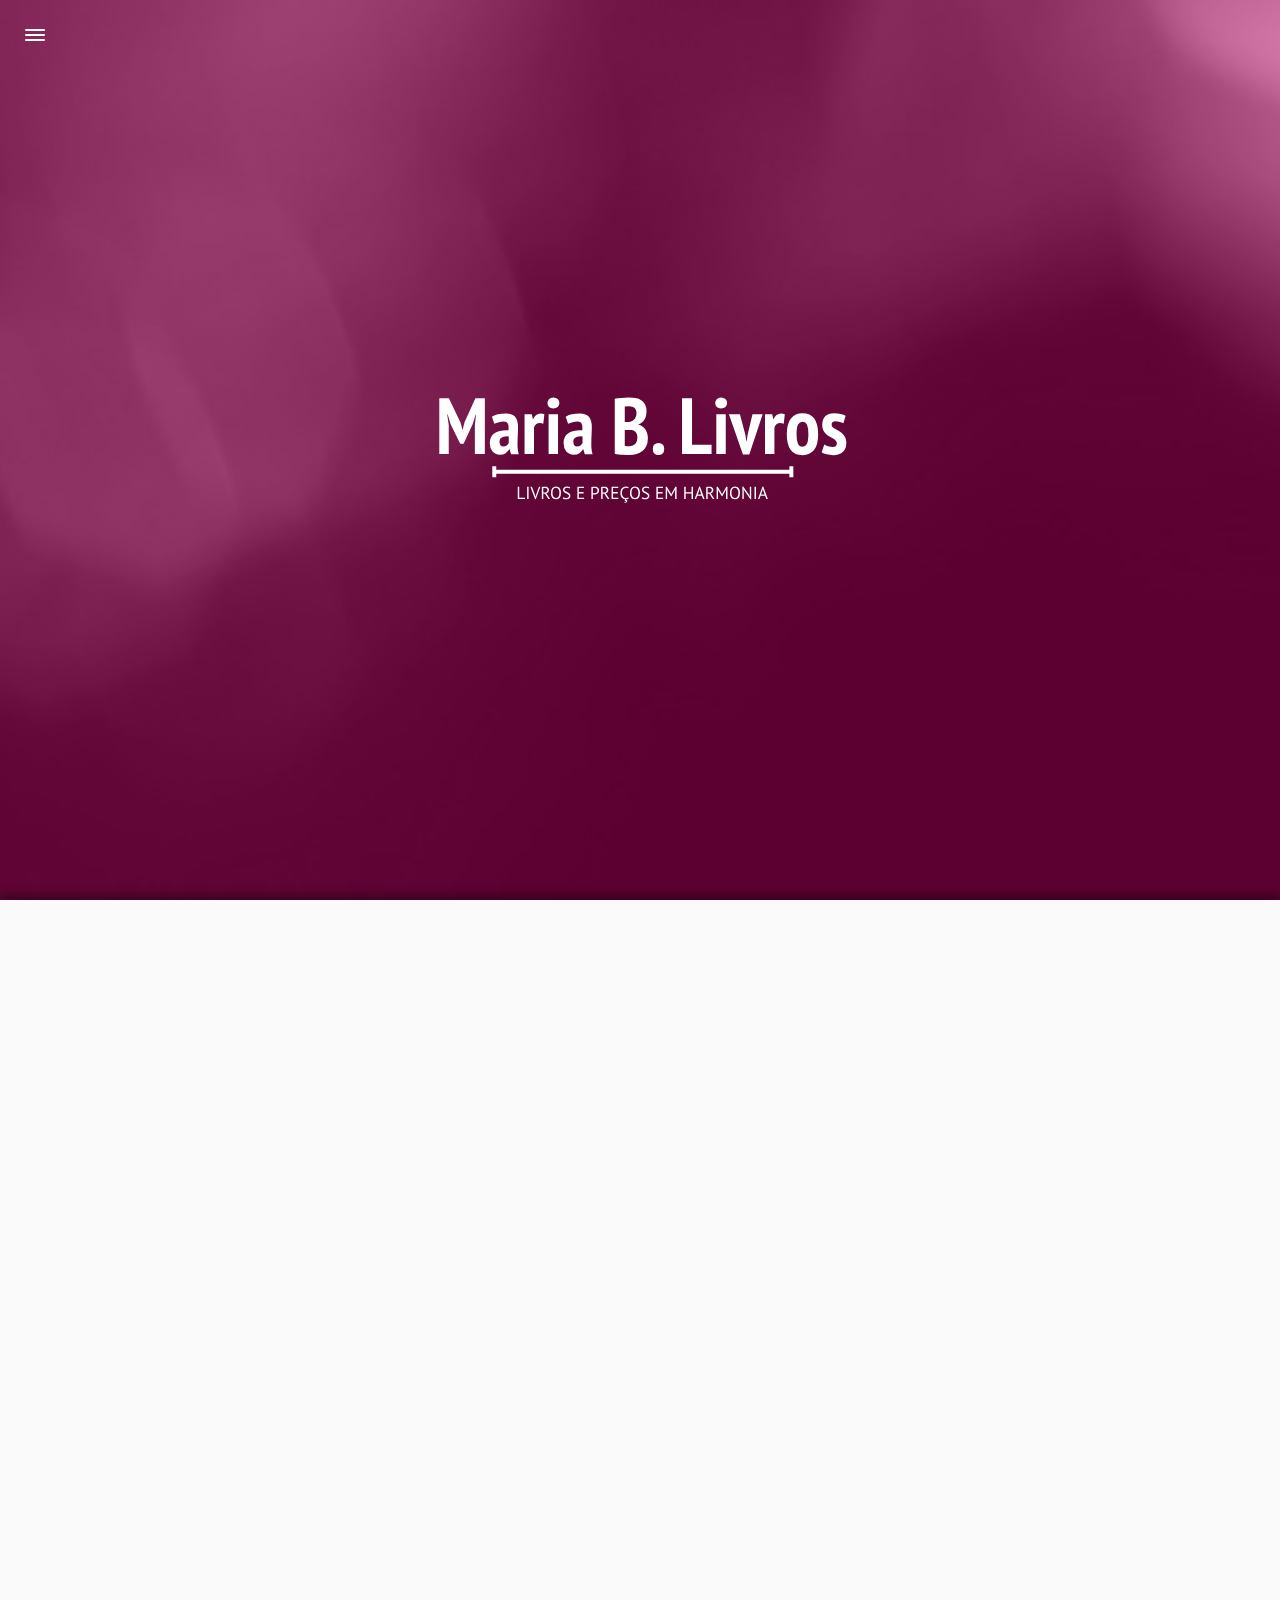
==== index.html @ 429f714e "Icon Search" ====
<!DOCTYPE html>
<html lang="pt-br">
<head>
    <meta charset="UTF-8">
    <title>Maria B. Livros</title>
    <link rel="stylesheet" type="text/css" href="css/estilo.css">
    <link href="https://fonts.googleapis.com/css?family=PT+Sans|PT+Sans+Caption|PT+Sans+Narrow" rel="stylesheet">
    <link rel="stylesheet" href="https://use.fontawesome.com/releases/v5.0.13/css/all.css" integrity="sha384-DNOHZ68U8hZfKXOrtjWvjxusGo9WQnrNx2sqG0tfsghAvtVlRW3tvkXWZh58N9jp" crossorigin="anonymous">

    <script src="js/jquery-3.3.1.min.js"></script>
    <script src="js/jquery.transit.min.js"></script>
    <script src="js/action.js"></script>
</head>
    
<body page="index">

    <header>
        <div class="menuTop">
            <div class="iconMenu"><div class="bar"></div></div>
            <div class="iconSearch"><i class="fas fa-search"></i></div>
        </div>

        <nav class="menuLeft">
            <a href="#"><i class="fas fa-home"></i> Início</a>

            <div class="separador"></div>

            <a href="#"><i class="fas fa-comments"></i> Apresentação</a>
            <a href="#"><i class="fas fa-book-open"></i>Resenhas</a>
            <a href="#"><i class="fas fa-book"></i> Colunas</a>
            <a href="#"><i class="fas fa-list-ol"></i> Listas</a>

            <div class="separador"></div>

            <a href="#"><i class="fas fa-shopping-bag"></i> Loja</a>
            <a href="#"><i class="fas fa-handshake"></i> Parceiros
                <div class="submenu">
                    <a href="#">Anuncie Aqui</a>
                    <a href="#">Colabore Conosco</a>
                    <a href="#">Os Parceiros</a>
                </div>
            </a>
        </nav>


        <figure class="captionHeader">
            <img id="logo" src="imagens/logo-branca.svg">
        </figure>

        <div class="bgVideoFilter"></div>
        <video muted autoplay class="bg-video">
            <source src="videos/Blurred-Lights.webm" type="video/webm">
            <source src="videos/Blurred-Lights.mp4" type="video/mp4">
        </video>

    </header>

    <section class="section-blog">


    </section>
    
</body>
</html>
---- css/estilo.css ----
@charset utf-8;
/*Document css*/


/* font-family: 'PT Sans', sans-serif;
font-family: 'PT Sans Caption', sans-serif;
font-family: 'PT Sans Narrow', sans-serif; */

/* COLOR LIGHT{

    BG = #EEE || #FAFAFA
    BORDER = #CCC
    COLOR BOX = #FFF
    BOX-SHADOW = BLACK COM OPACIDADE ENTRE 0.2 E 0.6
    SUBCOLOR =  #b70061

}

COLOR NIGHT MODE { 

}
    */


*{
    margin: 0;
    padding: 0;
    text-decoration: none;
    box-sizing: border-box;
}

.clear{
    clear: both;
}


header{
    position: relative;
}

header .bg-video{
    width: 100%;
    height: 100%;
    top: 0;
    filter: grayscale(100%);
    object-fit: cover;
    position: fixed;
    z-index: 1;
}

header .bgVideoFilter{
    width: 100%;
    height: 100%;
    position: fixed;
    top: 0;
    background-color: #b70061;
    z-index: 2;
    opacity: 0.5;
}

header .captionHeader{
    width: 100%;
    height: 100%;
    position: fixed;
    display: block;
    top: 0;
    z-index: 3;
}

header .captionHeader img{
    width: 450px;
    height: auto;
    top: 50%;
    left: 50%;
    transform: translate(-50%, -50%);
    position: absolute;
}

header .menuTop{
    width: 100%;
    height: auto;
    z-index: 6;
    padding: 10px;
    top: 0;
    position: fixed;
}


.iconSearch{
    width: 50px;
    height: 50px;
    position: absolute;
    cursor: pointer;
    border-radius: 300px;
    transition: 0.3s;
    padding: 20px;
    top: 10px;
    right: 10px;
    transition: 0.5s;
}

.iconSearch:hover{
    background-color: #fafafa !important;
    box-shadow: 5px 5px 10px rgba(0,0,0,0.3);
}

.iconSearch i{
    top: 50%;
    left: 50%;
    transform: translate(-50%, -50%);
    position: absolute;
    border-radius: 300px;
    transition: 0.5s;
    color: #fff;
    /* background-color: #fff; */
}

.iconSearch:hover i{
    color: #555;
}

.iconMenu{
    width: 50px;
    height: 50px;
    position: relative;
    cursor: pointer;
    border-radius: 300px;
    transition: 0.3s;
}

.iconMenu .bar{
    width: 40%;
    height: 2px;
    background-color: #fff;
    top: 50%;
    left: 50%;
    transform: translate(-50%, -50%);
    position: absolute;
    border-radius: 5px;
    transition: 0.5s;
}

.iconMenu .bar::after{
    content: '';
    width: 100%;
    height: 2px;
    background-color: #fff;
    top: 50%;
    left: 50%;
    transform: translate(-50%, 200%);
    position: absolute;
    border-radius: 5px;
    transition: 0.5s;
}

.iconMenu .bar::before{
    content: '';
    width: 100%;
    height: 2px;
    background-color: #fff;
    top: 50%;
    left: 50%;
    transform: translate(-50%, -300%);
    position: absolute;
    border-radius: 5px;
    transition: 0.5s;
}

.iconMenu:hover{
    background-color: #fafafa !important;
    box-shadow: 5px 5px 10px rgba(0,0,0,0.3);
}

.iconMenu:hover .bar::after, .iconMenu:hover .bar, .iconMenu:hover .bar::before{
    background-color: #555;
}

.iconMenu:hover .toggleBar::after, .iconMenu:hover .toggleBar::before{
    background-color: #555;
}

.iconMenu .toggleBar{
    width: 40%;
    height: 2px;
    background-color: rgba(255, 255, 255, 0);
    top: 50%;
    left: 50%;
    transform: translate(-50%, -50%);
    position: absolute;
    border-radius: 5px;
    transition: 0.5s;
}

.iconMenu .toggleBar::after{
    content: '';
    width: 100%;
    height: 2px;
    background-color: #fff;
    top: 50%;
    left: 50%;
    transform: translate(-50%, -50%) rotate(45deg);
    position: absolute;
    border-radius: 5px;
    transition: 0.5s;
}

.iconMenu .toggleBar::before{
    content: '';
    width: 100%;
    height: 2px;
    background-color: #fff;
    top: 50%;
    left: 50%;
    transform: translate(-50%, -50%) rotate(-45deg);
    position: absolute;
    border-radius: 5px;
    transition: 0.5s;
}

header .menuLeft{
    width: 250px;
    height: 100%;
    position: fixed;
    left: -100%;
    top: 0;
    background-color: #fff;
    z-index: 5;
    transition: 0.5s;
    padding-top: 60px;
    overflow: hidden;
    box-shadow: 2px 0px 5px rgba(0,0,0,0.2)
}

header .menuLeft a{
    width: 100%;
    height: auto;
    padding: 10px 15px 10px 25px;
    margin: 10px 0;
    display: block;
    text-align: left;
    color: #555;
    font-family: 'PT Sans', sans-serif;
    font-size: 15px;
    font-weight: bold;
    position: relative;
    z-index: 1;
    transition: 0.5s;
}

header .menuLeft i{
    font-size: 20px;
    margin-right: 25px;
    position: relative;
    top: 1px;
    color: #b70061;
    transition: 0.5s;
}

header .menuLeft a::after{
    content: '';
    width: 0%;
    height: 90%;
    display: block;
    /* border-bottom: 1px solid #fff; */
    transition: 0.5s;
    background-color: #b70061;
    /* box-shadow: 3px 3px 5px rgba(0,0,0,0.2); */
    position: absolute;
    padding: 5px 15px;
    left: -30px;
    top: -2px;
    z-index: -1;
    border-radius: 30px;
}

header .menuLeft a:hover::after{
   width: 80%;
}

header .menuLeft a:hover, header .menuLeft a:hover i{
    color: #fff !important;
}

header .menuLeft .submenu{
    display: none;
}

.separador{
    width: 100%;
    height: 1px;
    background-color: #ccc;
    position: relative;
    margin: 5px 0;
}


/* section */

.section-blog{
    width: 100%;
    height: 900px;
    background-color: #fafafa;
    position: relative;
    display: block;
    z-index: 4;
    margin-top: 100%;
    box-shadow: 0 -7px 8px rgba(0,0,0,0.3)
}
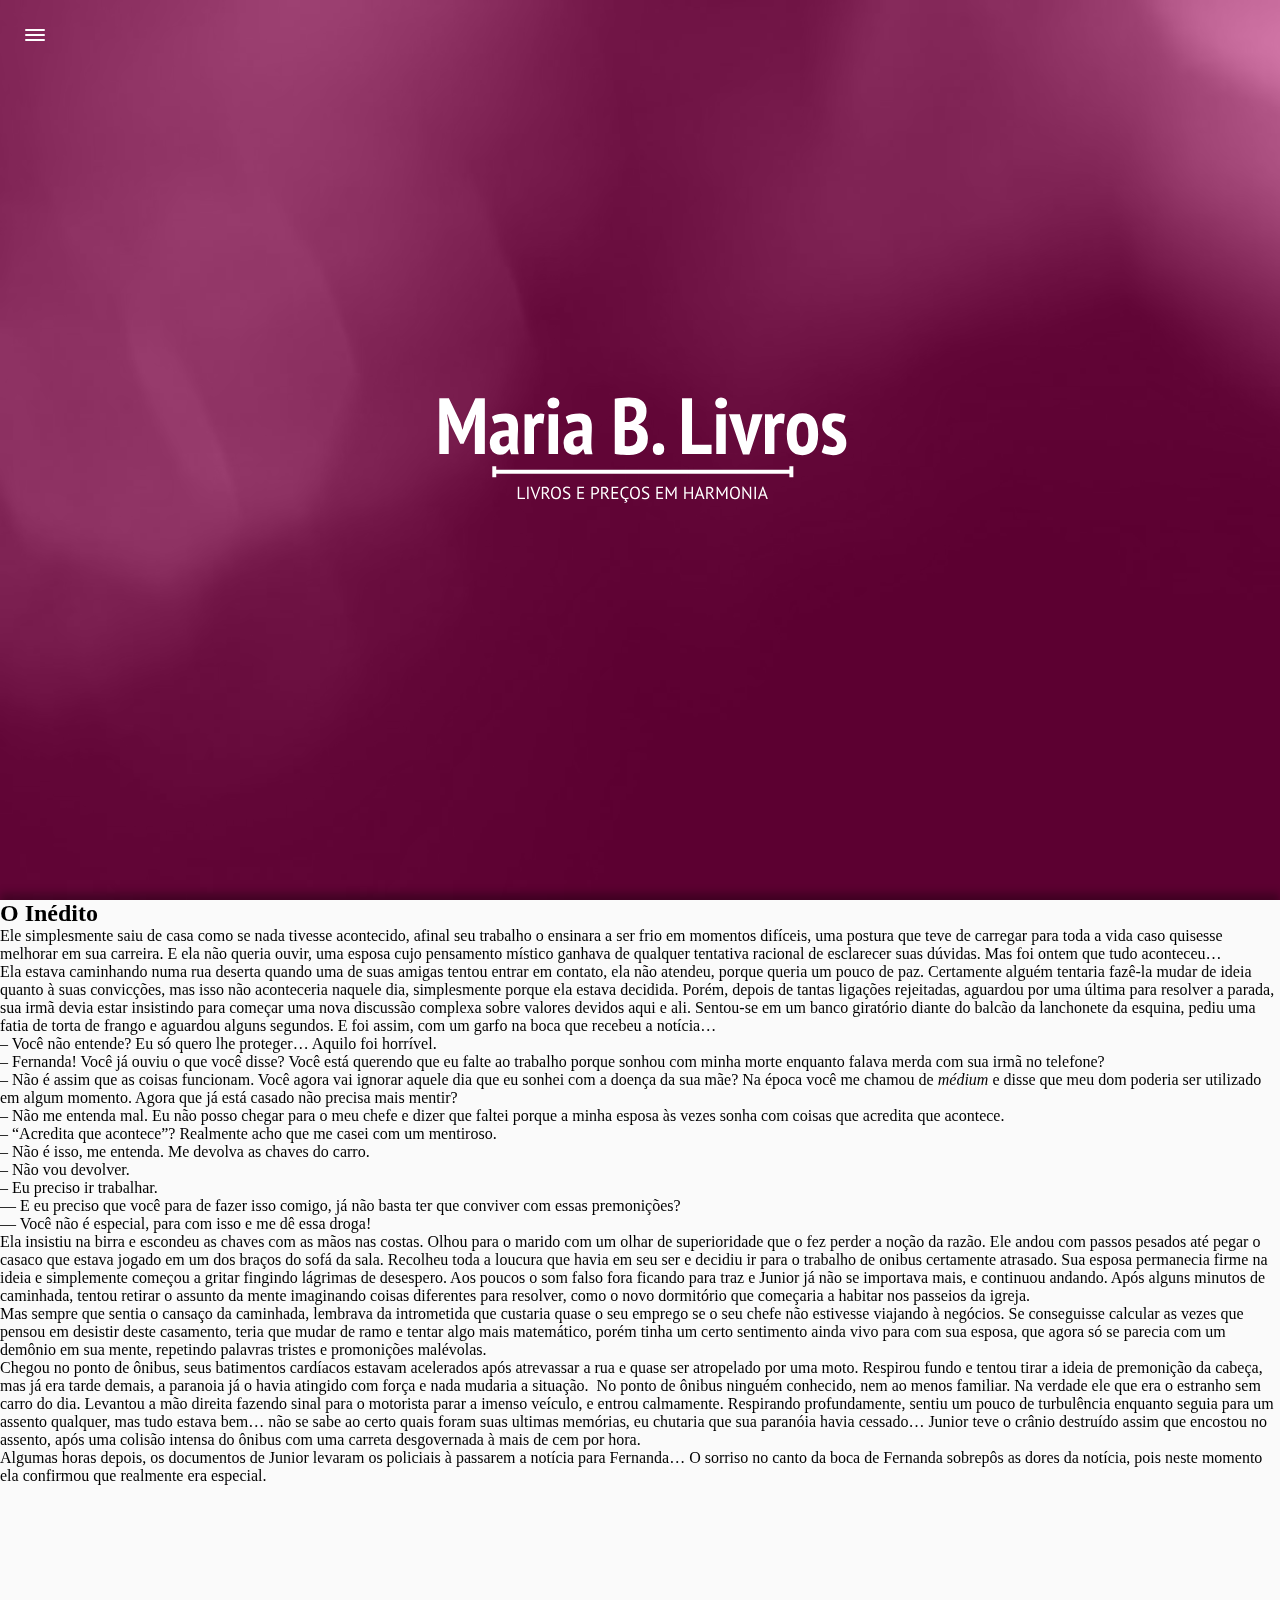
==== commit b425a84a: "Include javascript" ====
--- a/index.html
+++ b/index.html
@@ -1,47 +1,19 @@
 <!DOCTYPE html>
 <html lang="pt-br">
+
 <head>
     <meta charset="UTF-8">
     <title>Maria B. Livros</title>
     <link rel="stylesheet" type="text/css" href="css/estilo.css">
     <link href="https://fonts.googleapis.com/css?family=PT+Sans|PT+Sans+Caption|PT+Sans+Narrow" rel="stylesheet">
-    <link rel="stylesheet" href="https://use.fontawesome.com/releases/v5.0.13/css/all.css" integrity="sha384-DNOHZ68U8hZfKXOrtjWvjxusGo9WQnrNx2sqG0tfsghAvtVlRW3tvkXWZh58N9jp" crossorigin="anonymous">
+    <link rel="stylesheet" href="https://use.fontawesome.com/releases/v5.0.13/css/all.css" integrity="sha384-DNOHZ68U8hZfKXOrtjWvjxusGo9WQnrNx2sqG0tfsghAvtVlRW3tvkXWZh58N9jp"
+        crossorigin="anonymous">
+</head>
 
-    <script src="js/jquery-3.3.1.min.js"></script>
-    <script src="js/jquery.transit.min.js"></script>
-    <script src="js/action.js"></script>
-</head>
-    
 <body page="index">
+    <header>
 
-    <header>
-        <div class="menuTop">
-            <div class="iconMenu"><div class="bar"></div></div>
-            <div class="iconSearch"><i class="fas fa-search"></i></div>
-        </div>
-
-        <nav class="menuLeft">
-            <a href="#"><i class="fas fa-home"></i> Início</a>
-
-            <div class="separador"></div>
-
-            <a href="#"><i class="fas fa-comments"></i> Apresentação</a>
-            <a href="#"><i class="fas fa-book-open"></i>Resenhas</a>
-            <a href="#"><i class="fas fa-book"></i> Colunas</a>
-            <a href="#"><i class="fas fa-list-ol"></i> Listas</a>
-
-            <div class="separador"></div>
-
-            <a href="#"><i class="fas fa-shopping-bag"></i> Loja</a>
-            <a href="#"><i class="fas fa-handshake"></i> Parceiros
-                <div class="submenu">
-                    <a href="#">Anuncie Aqui</a>
-                    <a href="#">Colabore Conosco</a>
-                    <a href="#">Os Parceiros</a>
-                </div>
-            </a>
-        </nav>
-
+        <div include="./include/menu.html"></div>
 
         <figure class="captionHeader">
             <img id="logo" src="imagens/logo-branca.svg">
@@ -56,9 +28,66 @@
     </header>
 
     <section class="section-blog">
-
+        <article>
+            <h2>O Inédito</h2>
+            <p>Ele simplesmente saiu de casa como se nada tivesse acontecido, afinal seu trabalho o ensinara a ser frio em momentos
+                difíceis, uma postura que teve de carregar para toda a vida caso quisesse melhorar em sua carreira. E ela
+                não queria ouvir, uma esposa cujo pensamento místico ganhava de qualquer tentativa racional de esclarecer
+                suas dúvidas. Mas foi ontem que tudo aconteceu…</p>
+            <p>Ela estava caminhando numa rua deserta quando uma de suas amigas tentou entrar em contato, ela não atendeu, porque
+                queria um pouco de paz. Certamente alguém tentaria fazê-la mudar de ideia quanto à suas convicções, mas isso
+                não aconteceria naquele dia, simplesmente porque ela estava decidida. Porém, depois de tantas ligações rejeitadas,
+                aguardou por uma última para resolver a parada, sua irmã devia estar insistindo para começar uma nova discussão
+                complexa sobre valores devidos aqui e ali. Sentou-se em um banco giratório diante do balcão da lanchonete
+                da esquina, pediu uma fatia de torta de frango e aguardou alguns segundos. E foi assim, com um garfo na boca
+                que recebeu a notícia…</p>
+            <p>– Você não entende? Eu só quero lhe proteger… Aquilo foi horrível.</p>
+            <p>– Fernanda! Você já ouviu o que você disse? Você está querendo que eu falte ao trabalho porque sonhou com minha
+                morte enquanto falava merda com sua irmã no telefone?</p>
+            <p>– Não é assim que as coisas funcionam. Você agora vai ignorar aquele dia que eu sonhei com a doença da sua mãe?
+                Na época você me chamou de
+                <em>médium</em> e disse que meu dom poderia ser utilizado em algum momento. Agora que já está casado não precisa
+                mais mentir?</p>
+            <p>– Não me entenda mal. Eu não posso chegar para o meu chefe e dizer que faltei porque a minha esposa às vezes
+                sonha com coisas que acredita que acontece.</p>
+            <p>– “Acredita que acontece”? Realmente acho que me casei com um mentiroso.</p>
+            <p>– Não é isso, me entenda. Me devolva as chaves do carro.</p>
+            <p>– Não vou devolver.</p>
+            <p>– Eu preciso ir trabalhar.</p>
+            <p>— E eu preciso que você para de fazer isso comigo, já não basta ter que conviver com essas premonições?</p>
+            <p>— Você não é especial, para com isso e me dê essa droga!</p>
+            <p>Ela insistiu na birra e escondeu as chaves com as mãos nas costas. Olhou para o marido com um olhar de superioridade
+                que o fez perder a noção da razão. Ele andou com passos pesados até pegar o casaco que estava jogado em um
+                dos braços do sofá da sala. Recolheu toda a loucura que havia em seu ser e decidiu ir para o trabalho de
+                onibus certamente atrasado. Sua esposa permanecia firme na ideia e simplemente começou a gritar fingindo
+                lágrimas de desespero. Aos poucos o som falso fora ficando para traz e Junior já não se importava mais, e
+                continuou andando. Após alguns minutos de caminhada, tentou retirar o assunto da mente imaginando coisas
+                diferentes para resolver, como o novo dormitório que começaria a habitar nos passeios da igreja.</p>
+            <p>Mas sempre que sentia o cansaço da caminhada, lembrava da intrometida que custaria quase o seu emprego se o seu
+                chefe não estivesse viajando à negócios. Se conseguisse calcular as vezes que pensou em desistir deste casamento,
+                teria que mudar de ramo e tentar algo mais matemático, porém tinha um certo sentimento ainda vivo para com
+                sua esposa, que agora só se parecia com um demônio em sua mente, repetindo palavras tristes e promonições
+                malévolas.</p>
+            <p>Chegou no ponto de ônibus, seus batimentos cardíacos estavam acelerados após atrevassar a rua e quase ser atropelado
+                por uma moto. Respirou fundo e tentou tirar a ideia de premonição da cabeça, mas já era tarde demais, a paranoia
+                já o havia atingido com força e nada mudaria a situação. &nbsp;No ponto de ônibus ninguém conhecido, nem
+                ao menos familiar. Na verdade ele que era o estranho sem carro do dia. Levantou a mão direita fazendo sinal
+                para o motorista parar a imenso veículo, e entrou calmamente. Respirando profundamente, sentiu um pouco de
+                turbulência enquanto seguia para um assento qualquer, mas tudo estava bem… não se sabe ao certo quais foram
+                suas ultimas memórias, eu chutaria que sua paranóia havia cessado… Junior teve o crânio destruído assim que
+                encostou no assento, após uma colisão intensa do ônibus com uma carreta desgovernada à mais de cem por hora.</p>
+            <p>Algumas horas depois, os documentos de Junior levaram os policiais à passarem a notícia para Fernanda… O sorriso
+                no canto da boca de Fernanda sobrepôs as dores da notícia, pois neste momento ela confirmou que realmente
+                era especial.</p>
+        </article>
 
     </section>
-    
+
+    <!-- <div include="./include/footer.html"></div> -->
+
+    <script src="js/jquery-3.3.1.min.js"></script>
+    <script src="js/include.js"></script>
+    <script src="js/action.js"></script>
 </body>
+
 </html>--- a/css/estilo.css
+++ b/css/estilo.css
@@ -117,6 +117,32 @@
 
 .iconSearch:hover i{
     color: #555;
+}
+
+.search{
+    right: 70px;
+    top: 15px;
+    position: absolute;
+}
+
+.search input{
+    border-radius: 30px;
+    border: none;
+    height: 40px;
+    width: 0;
+    padding: 0px 0px;
+    box-shadow: 5px 5px 10px rgba(0,0,0,0.3);
+    outline: none;
+    transition: 0.5s;
+}
+
+.search input:focus{
+    transform: scale(1.1);
+}
+
+.searchShow{
+    width: 300px !important;
+    padding: 10px 15px !important;
 }
 
 .iconMenu{
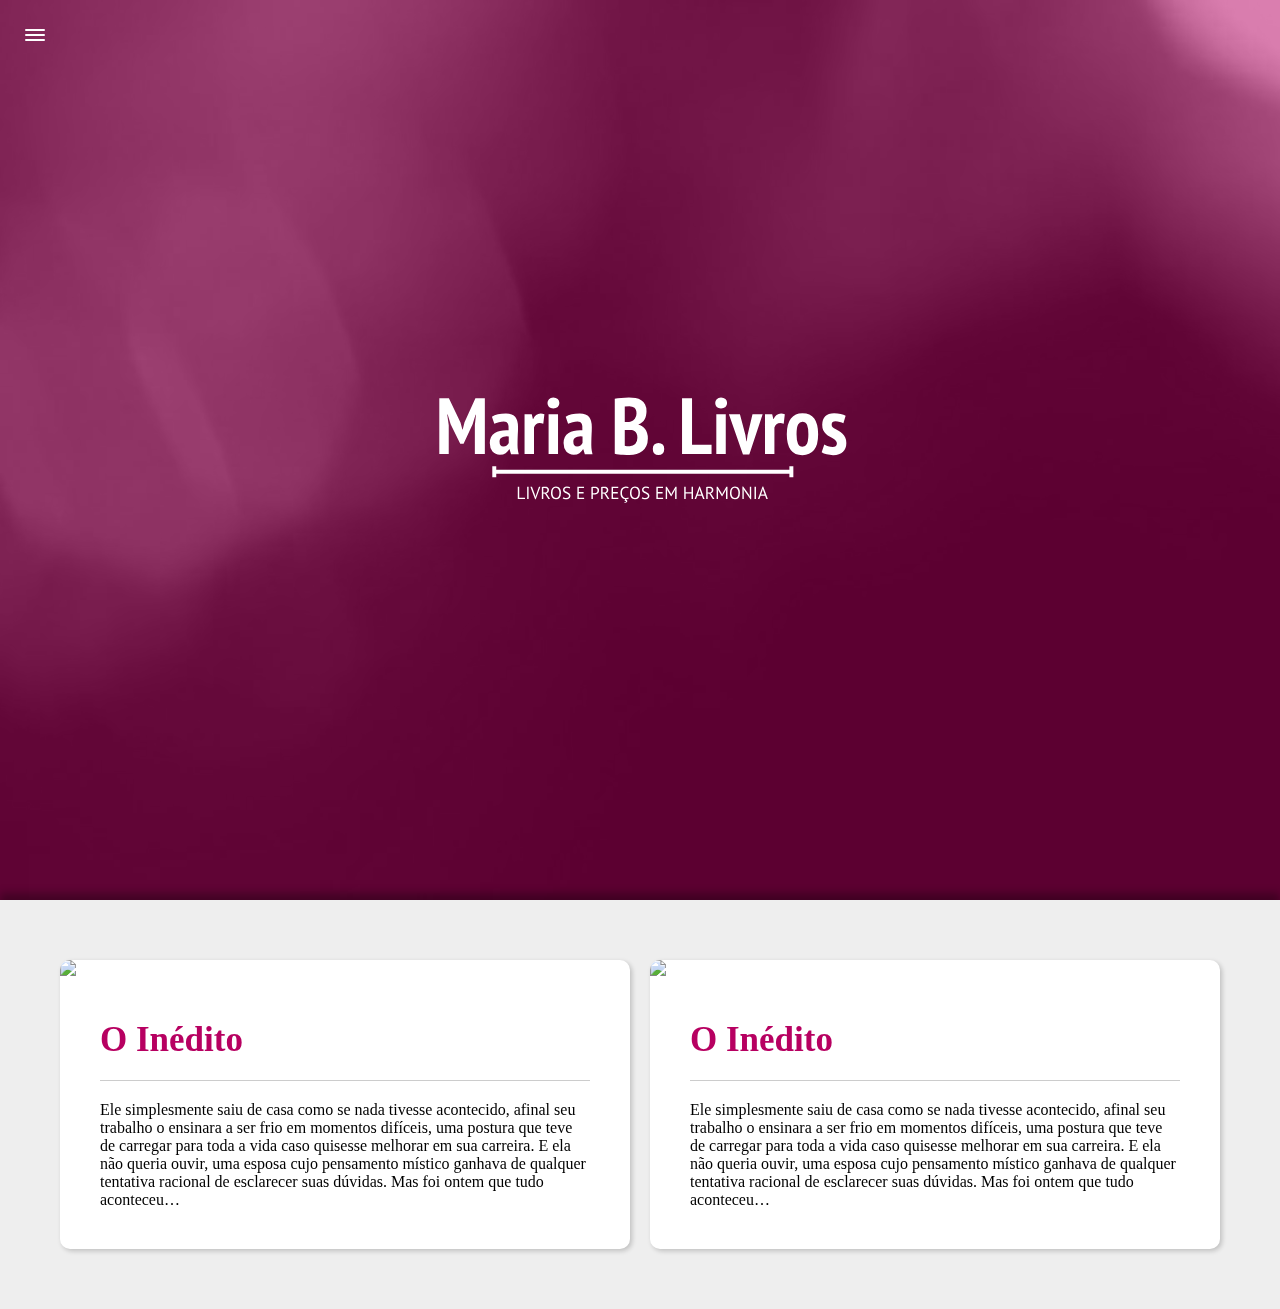
==== commit 06ea93bc: "Add article test" ====
--- a/index.html
+++ b/index.html
@@ -29,56 +29,26 @@
 
     <section class="section-blog">
         <article>
+
+            <figure>
+                <img src="https://i2.wp.com/oandarilhoclemente.com.br/wp-content/uploads/2018/07/uma-festa-de-introversao.jpeg?resize=750%2C328&ssl=1">
+            </figure>
             <h2>O Inédito</h2>
             <p>Ele simplesmente saiu de casa como se nada tivesse acontecido, afinal seu trabalho o ensinara a ser frio em momentos
                 difíceis, uma postura que teve de carregar para toda a vida caso quisesse melhorar em sua carreira. E ela
                 não queria ouvir, uma esposa cujo pensamento místico ganhava de qualquer tentativa racional de esclarecer
                 suas dúvidas. Mas foi ontem que tudo aconteceu…</p>
-            <p>Ela estava caminhando numa rua deserta quando uma de suas amigas tentou entrar em contato, ela não atendeu, porque
-                queria um pouco de paz. Certamente alguém tentaria fazê-la mudar de ideia quanto à suas convicções, mas isso
-                não aconteceria naquele dia, simplesmente porque ela estava decidida. Porém, depois de tantas ligações rejeitadas,
-                aguardou por uma última para resolver a parada, sua irmã devia estar insistindo para começar uma nova discussão
-                complexa sobre valores devidos aqui e ali. Sentou-se em um banco giratório diante do balcão da lanchonete
-                da esquina, pediu uma fatia de torta de frango e aguardou alguns segundos. E foi assim, com um garfo na boca
-                que recebeu a notícia…</p>
-            <p>– Você não entende? Eu só quero lhe proteger… Aquilo foi horrível.</p>
-            <p>– Fernanda! Você já ouviu o que você disse? Você está querendo que eu falte ao trabalho porque sonhou com minha
-                morte enquanto falava merda com sua irmã no telefone?</p>
-            <p>– Não é assim que as coisas funcionam. Você agora vai ignorar aquele dia que eu sonhei com a doença da sua mãe?
-                Na época você me chamou de
-                <em>médium</em> e disse que meu dom poderia ser utilizado em algum momento. Agora que já está casado não precisa
-                mais mentir?</p>
-            <p>– Não me entenda mal. Eu não posso chegar para o meu chefe e dizer que faltei porque a minha esposa às vezes
-                sonha com coisas que acredita que acontece.</p>
-            <p>– “Acredita que acontece”? Realmente acho que me casei com um mentiroso.</p>
-            <p>– Não é isso, me entenda. Me devolva as chaves do carro.</p>
-            <p>– Não vou devolver.</p>
-            <p>– Eu preciso ir trabalhar.</p>
-            <p>— E eu preciso que você para de fazer isso comigo, já não basta ter que conviver com essas premonições?</p>
-            <p>— Você não é especial, para com isso e me dê essa droga!</p>
-            <p>Ela insistiu na birra e escondeu as chaves com as mãos nas costas. Olhou para o marido com um olhar de superioridade
-                que o fez perder a noção da razão. Ele andou com passos pesados até pegar o casaco que estava jogado em um
-                dos braços do sofá da sala. Recolheu toda a loucura que havia em seu ser e decidiu ir para o trabalho de
-                onibus certamente atrasado. Sua esposa permanecia firme na ideia e simplemente começou a gritar fingindo
-                lágrimas de desespero. Aos poucos o som falso fora ficando para traz e Junior já não se importava mais, e
-                continuou andando. Após alguns minutos de caminhada, tentou retirar o assunto da mente imaginando coisas
-                diferentes para resolver, como o novo dormitório que começaria a habitar nos passeios da igreja.</p>
-            <p>Mas sempre que sentia o cansaço da caminhada, lembrava da intrometida que custaria quase o seu emprego se o seu
-                chefe não estivesse viajando à negócios. Se conseguisse calcular as vezes que pensou em desistir deste casamento,
-                teria que mudar de ramo e tentar algo mais matemático, porém tinha um certo sentimento ainda vivo para com
-                sua esposa, que agora só se parecia com um demônio em sua mente, repetindo palavras tristes e promonições
-                malévolas.</p>
-            <p>Chegou no ponto de ônibus, seus batimentos cardíacos estavam acelerados após atrevassar a rua e quase ser atropelado
-                por uma moto. Respirou fundo e tentou tirar a ideia de premonição da cabeça, mas já era tarde demais, a paranoia
-                já o havia atingido com força e nada mudaria a situação. &nbsp;No ponto de ônibus ninguém conhecido, nem
-                ao menos familiar. Na verdade ele que era o estranho sem carro do dia. Levantou a mão direita fazendo sinal
-                para o motorista parar a imenso veículo, e entrou calmamente. Respirando profundamente, sentiu um pouco de
-                turbulência enquanto seguia para um assento qualquer, mas tudo estava bem… não se sabe ao certo quais foram
-                suas ultimas memórias, eu chutaria que sua paranóia havia cessado… Junior teve o crânio destruído assim que
-                encostou no assento, após uma colisão intensa do ônibus com uma carreta desgovernada à mais de cem por hora.</p>
-            <p>Algumas horas depois, os documentos de Junior levaram os policiais à passarem a notícia para Fernanda… O sorriso
-                no canto da boca de Fernanda sobrepôs as dores da notícia, pois neste momento ela confirmou que realmente
-                era especial.</p>
+        </article>
+
+        <article>
+            <figure>
+                <img src="https://i2.wp.com/oandarilhoclemente.com.br/wp-content/uploads/2018/07/uma-festa-de-introversao.jpeg?resize=750%2C328&ssl=1">
+            </figure>
+            <h2>O Inédito</h2>
+            <p>Ele simplesmente saiu de casa como se nada tivesse acontecido, afinal seu trabalho o ensinara a ser frio em momentos
+                difíceis, uma postura que teve de carregar para toda a vida caso quisesse melhorar em sua carreira. E ela
+                não queria ouvir, uma esposa cujo pensamento místico ganhava de qualquer tentativa racional de esclarecer
+                suas dúvidas. Mas foi ontem que tudo aconteceu…</p>
         </article>
 
     </section>
--- a/css/estilo.css
+++ b/css/estilo.css
@@ -324,11 +324,41 @@
 
 .section-blog{
     width: 100%;
-    height: 900px;
-    background-color: #fafafa;
-    position: relative;
-    display: block;
+    height: auto;
+    background-color: #eee;
+    position: relative;
+    display: flex;
     z-index: 4;
     margin-top: 100%;
-    box-shadow: 0 -7px 8px rgba(0,0,0,0.3)
+    box-shadow: 0 -7px 8px rgba(0,0,0,0.3);
+    padding: 50px;
+
+}
+
+.section-blog article{
+    width: 50%;
+    background-color: #fff;
+    padding: 40px;
+    margin: 10px;
+    border-radius: 10px;
+    box-shadow: 2px 2px 5px 0px rgba(0,0,0,0.2);
+    transition: 0.5s;
+    overflow: hidden;
+}
+
+.section-blog article:hover{
+    box-shadow: 0 43px 35px -37px rgba(0,0,0,0.3);
+    transform: scale(1.03);
+}
+
+.section-blog article figure{
+    margin: -40px -40px 20px;
+}
+
+.section-blog article h2{
+    font-size: 35px;
+    border-bottom: 1px solid #ccc;
+    padding: 20px 0;
+    margin: 20px auto;
+    color: #b70061;
 }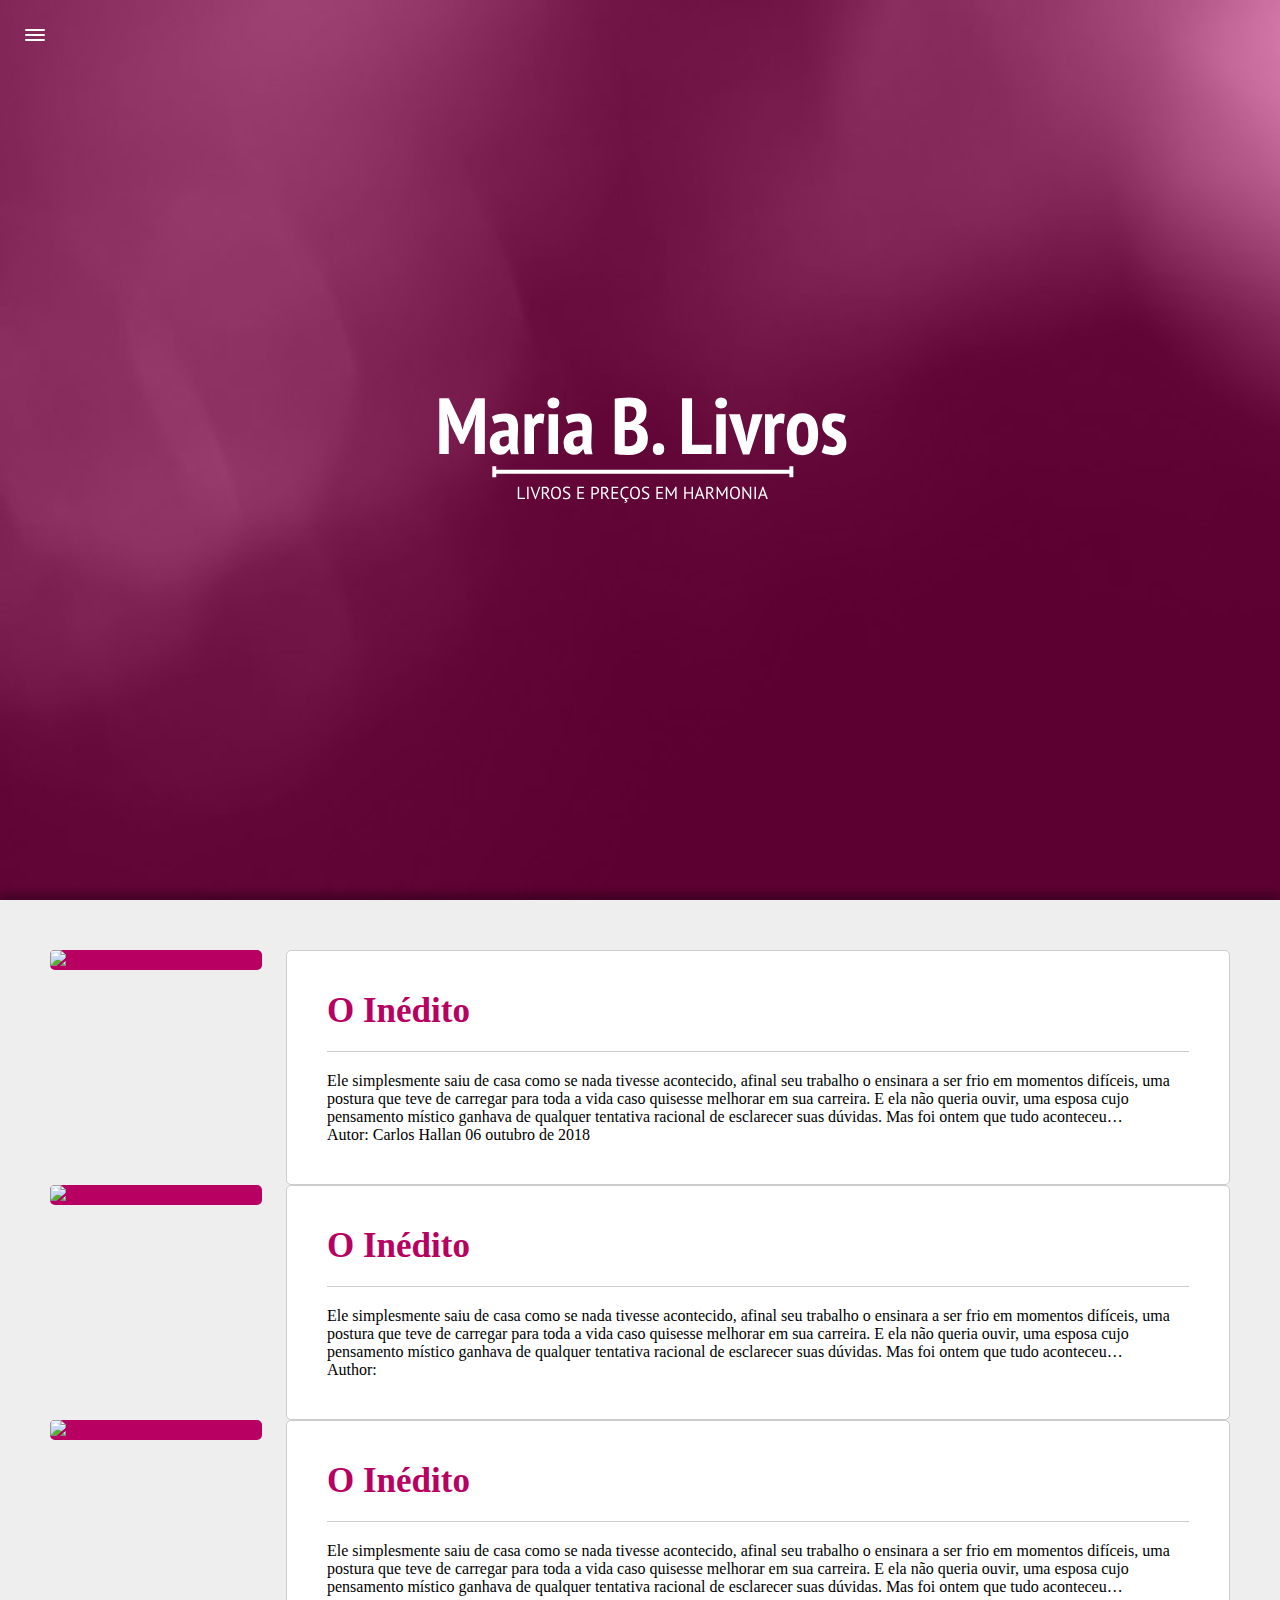
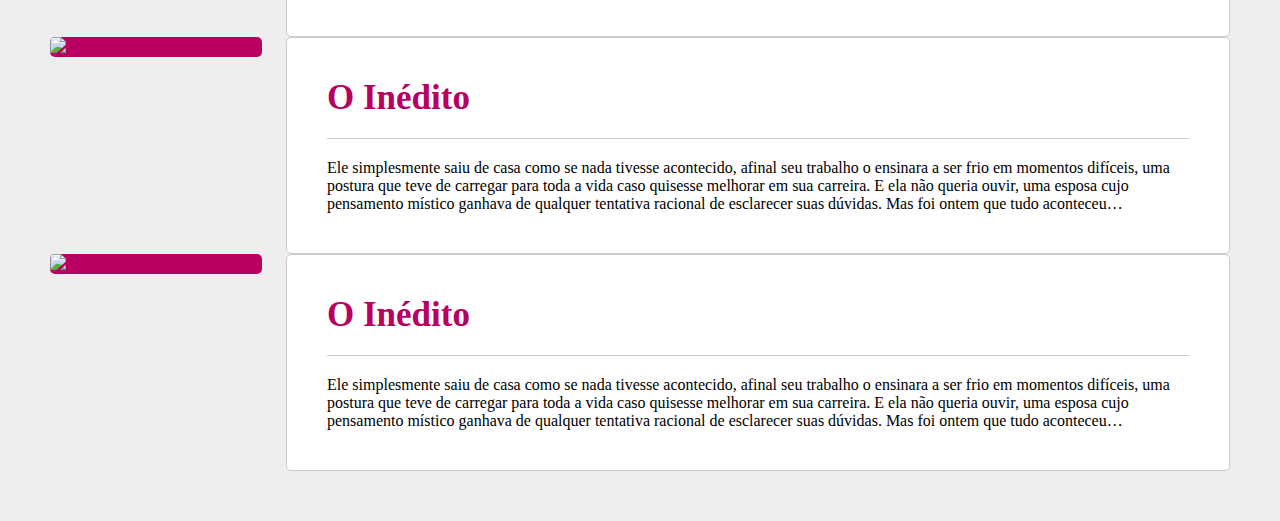
==== commit 857719d2: "New layout blog" ====
--- a/index.html
+++ b/index.html
@@ -29,26 +29,98 @@
 
     <section class="section-blog">
         <article>
+            <figure>
+                <img src="https://d188rgcu4zozwl.cloudfront.net/content/B078NC34P8/resources/135178493">
+            </figure>
 
-            <figure>
-                <img src="https://i2.wp.com/oandarilhoclemente.com.br/wp-content/uploads/2018/07/uma-festa-de-introversao.jpeg?resize=750%2C328&ssl=1">
-            </figure>
-            <h2>O Inédito</h2>
-            <p>Ele simplesmente saiu de casa como se nada tivesse acontecido, afinal seu trabalho o ensinara a ser frio em momentos
-                difíceis, uma postura que teve de carregar para toda a vida caso quisesse melhorar em sua carreira. E ela
-                não queria ouvir, uma esposa cujo pensamento místico ganhava de qualquer tentativa racional de esclarecer
-                suas dúvidas. Mas foi ontem que tudo aconteceu…</p>
+            <div class="content-right">
+                <h2>O Inédito</h2>
+                <p>Ele simplesmente saiu de casa como se nada tivesse acontecido, afinal seu trabalho o ensinara a ser frio
+                    em momentos difíceis, uma postura que teve de carregar para toda a vida caso quisesse melhorar em sua
+                    carreira. E ela não queria ouvir, uma esposa cujo pensamento místico ganhava de qualquer tentativa racional
+                    de esclarecer suas dúvidas. Mas foi ontem que tudo aconteceu…</p>
+
+                <div class="icon-article">
+
+                    <span class="lang">Autor: Carlos Hallan</span>
+                    <span class="lang">06 outubro de 2018</span>
+
+
+                </div>
+            </div>
+
+            <div class="clear"></div>
         </article>
 
         <article>
             <figure>
-                <img src="https://i2.wp.com/oandarilhoclemente.com.br/wp-content/uploads/2018/07/uma-festa-de-introversao.jpeg?resize=750%2C328&ssl=1">
+                <img src="https://d188rgcu4zozwl.cloudfront.net/content/B078NC34P8/resources/135178493">
             </figure>
-            <h2>O Inédito</h2>
-            <p>Ele simplesmente saiu de casa como se nada tivesse acontecido, afinal seu trabalho o ensinara a ser frio em momentos
-                difíceis, uma postura que teve de carregar para toda a vida caso quisesse melhorar em sua carreira. E ela
-                não queria ouvir, uma esposa cujo pensamento místico ganhava de qualquer tentativa racional de esclarecer
-                suas dúvidas. Mas foi ontem que tudo aconteceu…</p>
+
+            <div class="content-right">
+                <h2>O Inédito</h2>
+                <p>Ele simplesmente saiu de casa como se nada tivesse acontecido, afinal seu trabalho o ensinara a ser frio
+                    em momentos difíceis, uma postura que teve de carregar para toda a vida caso quisesse melhorar em sua
+                    carreira. E ela não queria ouvir, uma esposa cujo pensamento místico ganhava de qualquer tentativa racional
+                    de esclarecer suas dúvidas. Mas foi ontem que tudo aconteceu…</p>
+
+                <div class="icon-article">
+
+                    <span>Author: </span>
+
+                </div>
+            </div>
+
+
+            <div class="clear"></div>
+        </article>
+
+        <article>
+            <figure>
+                <img src="https://d188rgcu4zozwl.cloudfront.net/content/B078NC34P8/resources/135178493">
+            </figure>
+
+            <div class="content-right">
+                <h2>O Inédito</h2>
+                <p>Ele simplesmente saiu de casa como se nada tivesse acontecido, afinal seu trabalho o ensinara a ser frio
+                    em momentos difíceis, uma postura que teve de carregar para toda a vida caso quisesse melhorar em sua
+                    carreira. E ela não queria ouvir, uma esposa cujo pensamento místico ganhava de qualquer tentativa racional
+                    de esclarecer suas dúvidas. Mas foi ontem que tudo aconteceu…</p>
+            </div>
+
+            <div class="clear"></div>
+        </article>
+
+        <article>
+            <figure>
+                <img src="https://d188rgcu4zozwl.cloudfront.net/content/B078NC34P8/resources/135178493">
+            </figure>
+
+            <div class="content-right">
+                <h2>O Inédito</h2>
+                <p>Ele simplesmente saiu de casa como se nada tivesse acontecido, afinal seu trabalho o ensinara a ser frio
+                    em momentos difíceis, uma postura que teve de carregar para toda a vida caso quisesse melhorar em sua
+                    carreira. E ela não queria ouvir, uma esposa cujo pensamento místico ganhava de qualquer tentativa racional
+                    de esclarecer suas dúvidas. Mas foi ontem que tudo aconteceu…</p>
+            </div>
+
+            <div class="clear"></div>
+        </article>
+
+        <article>
+            <figure>
+                <img src="https://d188rgcu4zozwl.cloudfront.net/content/B078NC34P8/resources/135178493">
+            </figure>
+
+            <div class="content-right">
+                <h2>O Inédito</h2>
+                <p>Ele simplesmente saiu de casa como se nada tivesse acontecido, afinal seu trabalho o ensinara a ser frio
+                    em momentos difíceis, uma postura que teve de carregar para toda a vida caso quisesse melhorar em sua
+                    carreira. E ela não queria ouvir, uma esposa cujo pensamento místico ganhava de qualquer tentativa racional
+                    de esclarecer suas dúvidas. Mas foi ontem que tudo aconteceu…</p>
+            </div>
+
+            <div class="clear"></div>
         </article>
 
     </section>
--- a/css/estilo.css
+++ b/css/estilo.css
@@ -327,7 +327,7 @@
     height: auto;
     background-color: #eee;
     position: relative;
-    display: flex;
+    display: block;
     z-index: 4;
     margin-top: 100%;
     box-shadow: 0 -7px 8px rgba(0,0,0,0.3);
@@ -336,29 +336,54 @@
 }
 
 .section-blog article{
-    width: 50%;
-    background-color: #fff;
+    width: 100%;
+    height: auto;
+    transition: 0.5s;
+    display: block;
+    /* overflow: hidden; */
+    position: relative;
+}
+
+.clear{
+    clear: both;
+}
+
+.section-blog article:hover{
+/*     
+    box-shadow: 0 43px 35px -37px rgba(0,0,0,0.3);
+    transform: scale(1.03); */
+}
+
+.section-blog article figure{
+    width:18%;
+    height: auto;;
+    float: left;
+    overflow: hidden;
+    margin-bottom: 20px;
+    background-color:#b70061;
+    border-radius: 5px;
+}
+
+.section-blog .content-right{
+    width: 80%;
+    float: right;
+    background-color: #fff;
+    border-radius: 5px;
     padding: 40px;
-    margin: 10px;
-    border-radius: 10px;
-    box-shadow: 2px 2px 5px 0px rgba(0,0,0,0.2);
-    transition: 0.5s;
-    overflow: hidden;
-}
-
-.section-blog article:hover{
-    box-shadow: 0 43px 35px -37px rgba(0,0,0,0.3);
-    transform: scale(1.03);
-}
-
-.section-blog article figure{
-    margin: -40px -40px 20px;
+    border: 1px solid #ccc;
+}
+
+.section-blog article figure img{
+    width: 100%;
+    height: auto;
+    position: relative;
+    top: 0px;
 }
 
 .section-blog article h2{
     font-size: 35px;
     border-bottom: 1px solid #ccc;
-    padding: 20px 0;
-    margin: 20px auto;
+    padding: 0 0 20px;
+    margin: 0 auto 20px;
     color: #b70061;
 }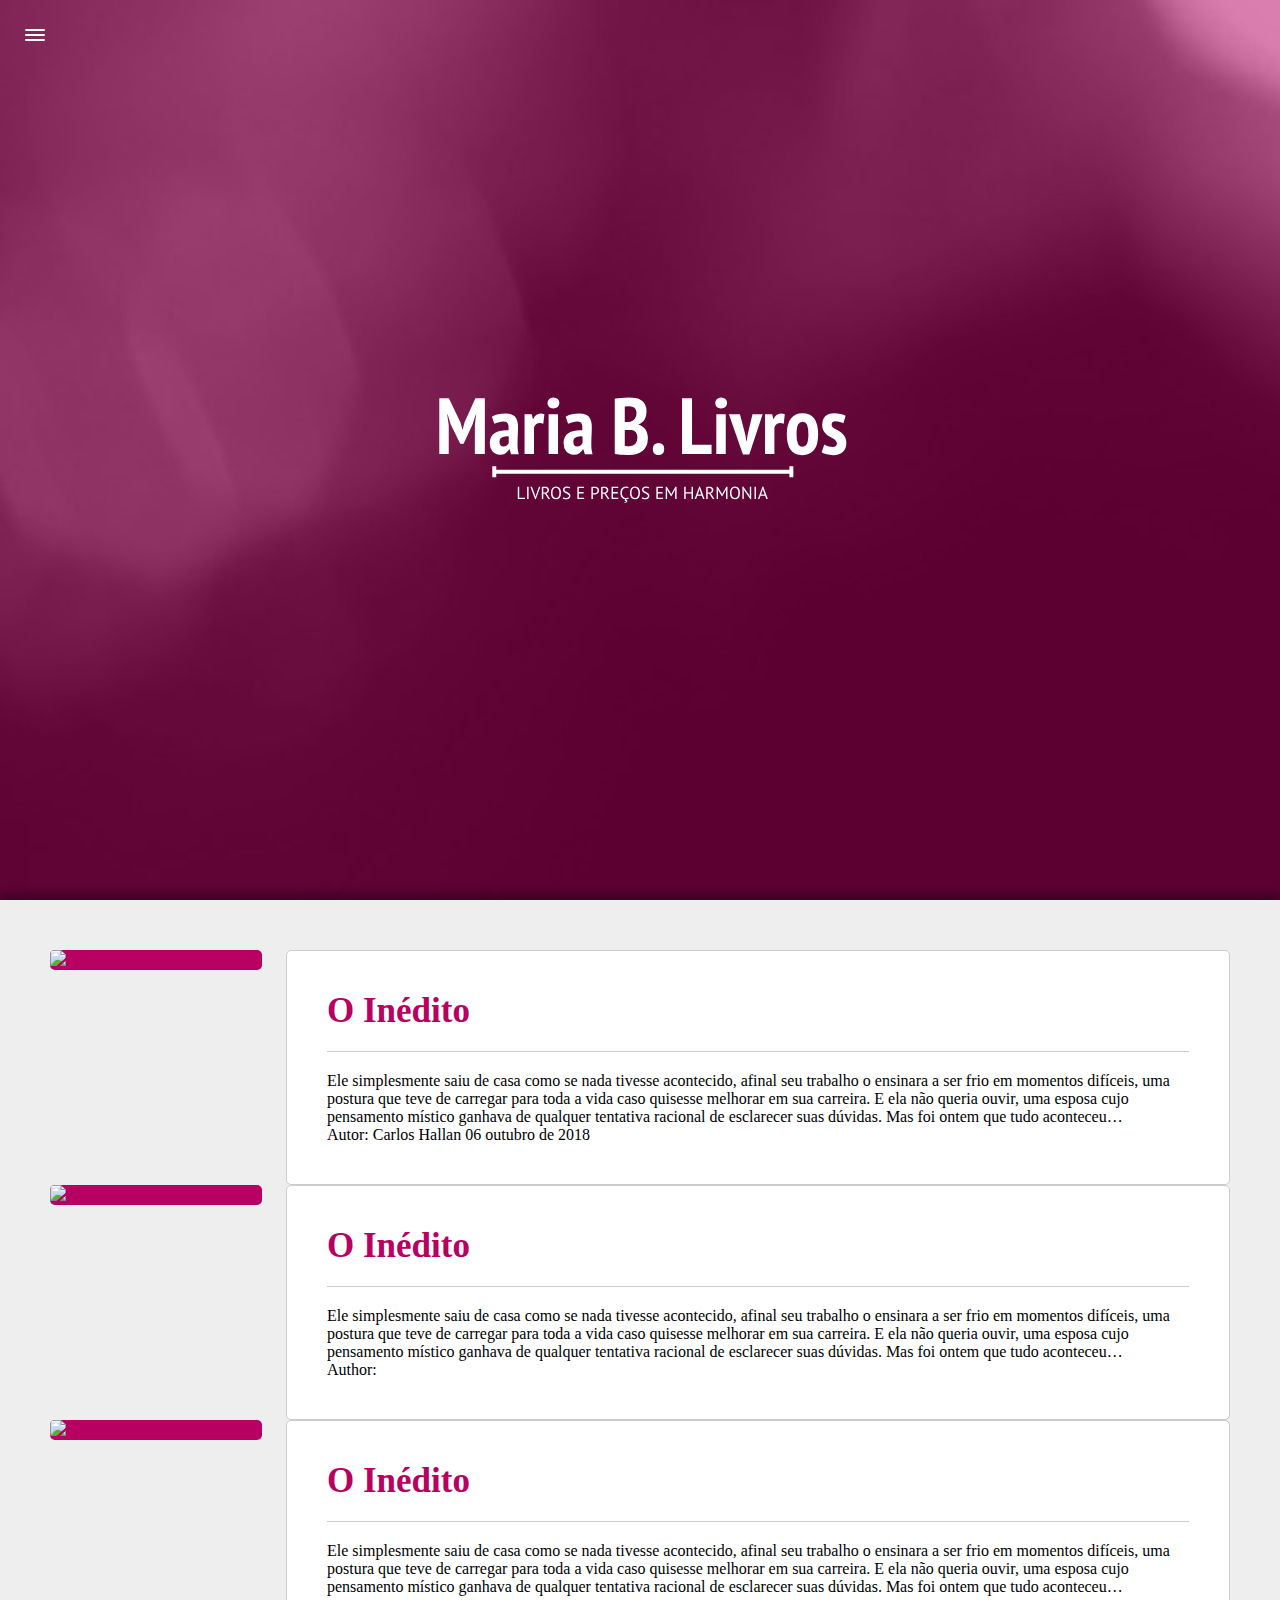
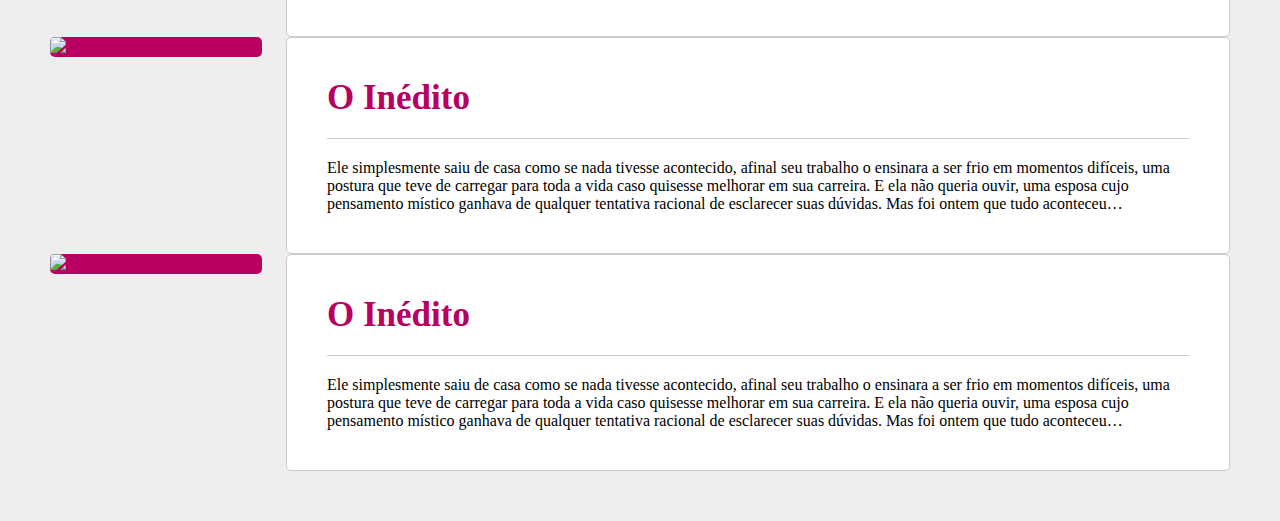
==== commit 0ac9a477: "Htacess, poster video-bg" ====
--- a/index.html
+++ b/index.html
@@ -20,7 +20,7 @@
         </figure>
 
         <div class="bgVideoFilter"></div>
-        <video muted autoplay class="bg-video">
+        <video muted autoplay class="bg-video" poster="imagens/bg-video.jpeg">
             <source src="videos/Blurred-Lights.webm" type="video/webm">
             <source src="videos/Blurred-Lights.mp4" type="video/mp4">
         </video>
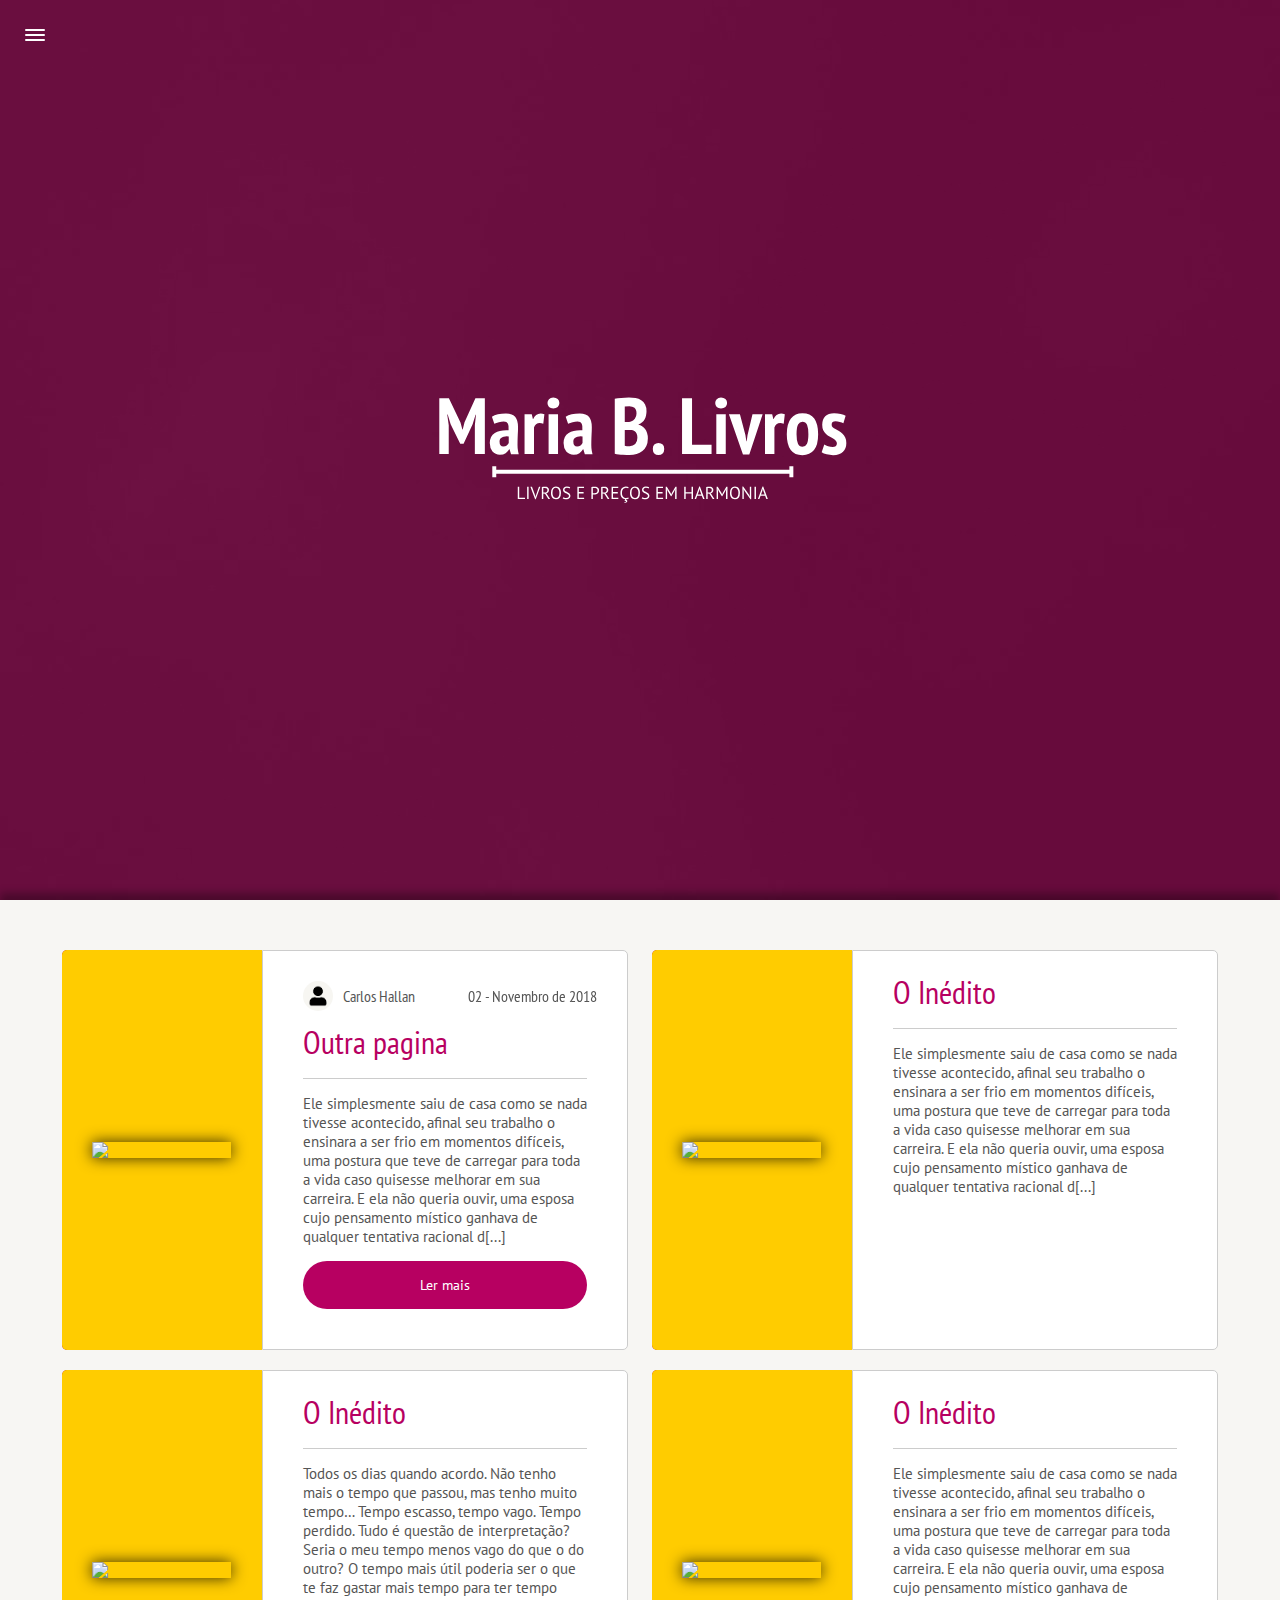
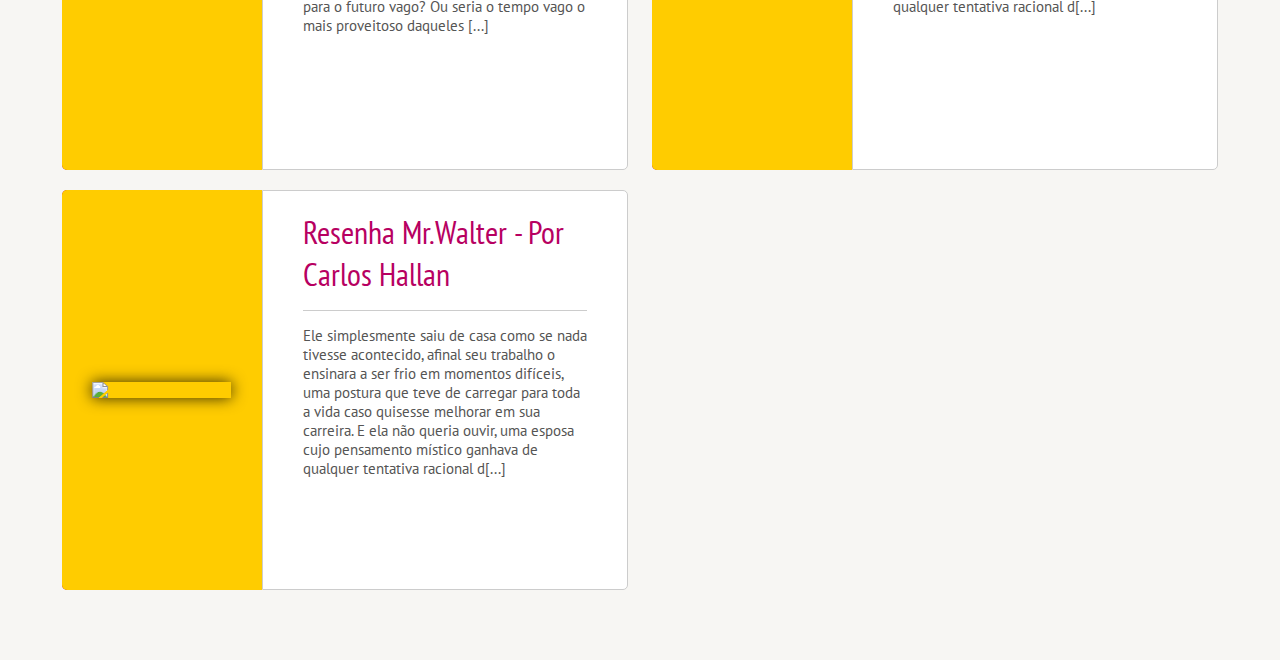
==== commit 20ebdd03: "Article, menu animation scroll" ====
--- a/index.html
+++ b/index.html
@@ -11,8 +11,12 @@
 </head>
 
 <body page="index">
+
+    <div class="loading"></div>
+    <div class="loading2"></div>
+    <div class="dot dot1"></div>
+
     <header>
-
         <div include="./include/menu.html"></div>
 
         <figure class="captionHeader">
@@ -20,16 +24,51 @@
         </figure>
 
         <div class="bgVideoFilter"></div>
-        <video muted autoplay class="bg-video" poster="imagens/bg-video.jpeg">
+        <div class="bg-video">
+            <img src="imagens/bg-video.jpeg">
+        </div>
+        
+        <!-- <video muted autoplay class="bg-video" poster="imagens/bg-video.jpeg">
             <source src="videos/Blurred-Lights.webm" type="video/webm">
             <source src="videos/Blurred-Lights.mp4" type="video/mp4">
-        </video>
+        </video> -->
 
     </header>
 
     <section class="section-blog">
+        
         <article>
             <figure>
+                <div class="bg"></div>
+                <img src="https://d188rgcu4zozwl.cloudfront.net/content/B078NC34P8/resources/135178493">
+            </figure>
+
+            <div class="content-right">
+
+                <div class="icon-article">
+
+                    <img src="imagens/default-perfil.jpeg">
+                    <span class="lang">Carlos Hallan</span>
+                    <span class="lang date">02 - Novembro de 2018</span>
+
+                </div>
+
+                <h2>Outra pagina</h2>
+                <p>Ele simplesmente saiu de casa como se nada tivesse acontecido, afinal seu trabalho o ensinara a ser frio
+                    em momentos difíceis, uma postura que teve de carregar para toda a vida caso quisesse melhorar em sua
+                    carreira. E ela não queria ouvir, uma esposa cujo pensamento místico ganhava de qualquer tentativa racional
+                    de esclarecer suas dúvidas. Mas foi ontem que tudo aconteceu ultima palavra</p>
+
+                <button class="btn btn-full">Ler mais</button>
+            </div>
+
+            <div class="clear"></div>
+        </article>
+
+        <article>
+            <figure>
+
+                <div class="bg"></div>
                 <img src="https://d188rgcu4zozwl.cloudfront.net/content/B078NC34P8/resources/135178493">
             </figure>
 
@@ -39,36 +78,6 @@
                     em momentos difíceis, uma postura que teve de carregar para toda a vida caso quisesse melhorar em sua
                     carreira. E ela não queria ouvir, uma esposa cujo pensamento místico ganhava de qualquer tentativa racional
                     de esclarecer suas dúvidas. Mas foi ontem que tudo aconteceu…</p>
-
-                <div class="icon-article">
-
-                    <span class="lang">Autor: Carlos Hallan</span>
-                    <span class="lang">06 outubro de 2018</span>
-
-
-                </div>
-            </div>
-
-            <div class="clear"></div>
-        </article>
-
-        <article>
-            <figure>
-                <img src="https://d188rgcu4zozwl.cloudfront.net/content/B078NC34P8/resources/135178493">
-            </figure>
-
-            <div class="content-right">
-                <h2>O Inédito</h2>
-                <p>Ele simplesmente saiu de casa como se nada tivesse acontecido, afinal seu trabalho o ensinara a ser frio
-                    em momentos difíceis, uma postura que teve de carregar para toda a vida caso quisesse melhorar em sua
-                    carreira. E ela não queria ouvir, uma esposa cujo pensamento místico ganhava de qualquer tentativa racional
-                    de esclarecer suas dúvidas. Mas foi ontem que tudo aconteceu…</p>
-
-                <div class="icon-article">
-
-                    <span>Author: </span>
-
-                </div>
             </div>
 
 
@@ -77,7 +86,28 @@
 
         <article>
             <figure>
-                <img src="https://d188rgcu4zozwl.cloudfront.net/content/B078NC34P8/resources/135178493">
+                    <div class="bg"></div>
+                <img src="https://s3.amazonaws.com/media.clubedeautores.com.br/downloads/books/250243/preview/cover_front_medium.jpg?AWSAccessKeyId=02VTT47Q18YKJ450E5R2&Expires=1564083168&Signature=1D47urxq1KVJmIaw%2BJIJal3skLM%3D">
+            </figure>
+
+            <div class="content-right">
+                <h2>O Inédito</h2>
+                <p>Todos os dias quando acordo. Não tenho mais o tempo que passou, mas tenho muito tempo…
+
+                    Tempo escasso, tempo vago. Tempo perdido. Tudo é questão de interpretação? Seria o meu tempo menos vago do que o do outro? O tempo mais útil poderia ser o que te faz gastar mais tempo para ter tempo para o futuro vago? Ou seria o tempo vago o mais proveitoso daqueles que se usa para qualquer atividade desgastante e possivelmente divertida?
+                    
+                    Seria ideal gastar o tempo sem ter tempo para pensar? Seria justo gastar o tempo sem ter tempo para gastar? A troca justa pelo peso que carrega toda alma vivente e social, parece existir ao mesmo passo que a faminta agressividade de um leão, que quase sem escolha dilacera a presa sem ter tempo a perder. Com medo de ficar faminto? Ou de perder tempo ganhando tempo com a dor? Mas no social a agressividade oculta se faz amena na boca de quem a recita, mas no tempo de quem gasta se torna feroz, sangrenta e te faz escolher entre a vida e a morte (sem tempo de viver).
+                    
+                    Todos os dias quando acordo, não tenho mais o tempo que passou, mas tenho muito tempo… tenho todo o tempo do mundo, mas o mundo não me tem em seu tempo.</p>
+            </div>
+
+            <div class="clear"></div>
+        </article>
+
+        <article>
+            <figure>
+                <div class="bg"></div>
+                <img src="https://s3.amazonaws.com/media.clubedeautores.com.br/downloads/books/263750/preview/cover_front_perspective.png?AWSAccessKeyId=02VTT47Q18YKJ450E5R2&Expires=1564025371&Signature=zimETgIc8HqA3dPxyCcMPbUmr8s%3D">
             </figure>
 
             <div class="content-right">
@@ -93,11 +123,12 @@
 
         <article>
             <figure>
-                <img src="https://d188rgcu4zozwl.cloudfront.net/content/B078NC34P8/resources/135178493">
+                    <div class="bg"></div>
+                <img src="https://s3.amazonaws.com/media.clubedeautores.com.br/downloads/books/267173/preview/cover_front_perspective.png?AWSAccessKeyId=02VTT47Q18YKJ450E5R2&Expires=1564057203&Signature=FW7gpr8HOCo8PjykUDcTUnG7U%2BI%3D">
             </figure>
 
             <div class="content-right">
-                <h2>O Inédito</h2>
+                <h2>Resenha Mr.Walter - Por Carlos Hallan</h2>
                 <p>Ele simplesmente saiu de casa como se nada tivesse acontecido, afinal seu trabalho o ensinara a ser frio
                     em momentos difíceis, uma postura que teve de carregar para toda a vida caso quisesse melhorar em sua
                     carreira. E ela não queria ouvir, uma esposa cujo pensamento místico ganhava de qualquer tentativa racional
@@ -106,29 +137,13 @@
 
             <div class="clear"></div>
         </article>
-
-        <article>
-            <figure>
-                <img src="https://d188rgcu4zozwl.cloudfront.net/content/B078NC34P8/resources/135178493">
-            </figure>
-
-            <div class="content-right">
-                <h2>O Inédito</h2>
-                <p>Ele simplesmente saiu de casa como se nada tivesse acontecido, afinal seu trabalho o ensinara a ser frio
-                    em momentos difíceis, uma postura que teve de carregar para toda a vida caso quisesse melhorar em sua
-                    carreira. E ela não queria ouvir, uma esposa cujo pensamento místico ganhava de qualquer tentativa racional
-                    de esclarecer suas dúvidas. Mas foi ontem que tudo aconteceu…</p>
-            </div>
-
-            <div class="clear"></div>
-        </article>
+        <div class="clear"></div>
 
     </section>
 
     <!-- <div include="./include/footer.html"></div> -->
 
     <script src="js/jquery-3.3.1.min.js"></script>
-    <script src="js/include.js"></script>
     <script src="js/action.js"></script>
 </body>
 
--- a/css/estilo.css
+++ b/css/estilo.css
@@ -21,6 +21,101 @@
 }
     */
 
+
+@keyframes dot1{
+    0%{
+        transform: translate(-200%, -50%) rotate(160deg);
+    }
+
+    50%{
+        transform: translate(-200%, -50%) rotate(520deg);
+    }
+
+    100%{
+        transform: translate(-200%, -50%) rotate(880deg);
+        /* transform: translate(-200%, -50%) rotate(0deg) scale(1); */
+    }
+
+}
+
+@-moz-keyframes dot1{
+    0%{
+        transform: translate(-200%, -50%) rotate(160deg);
+    }
+
+    50%{
+        transform: translate(-200%, -50%) rotate(520deg);
+    }
+
+    100%{
+        transform: translate(-200%, -50%) rotate(880deg);
+        /* transform: translate(-200%, -50%) rotate(0deg) scale(1); */
+    }
+
+}
+
+@-webkit-keyframes dot1{
+    0%{
+        transform: translate(-200%, -50%) rotate(160deg);
+    }
+
+    50%{
+        transform: translate(-200%, -50%) rotate(520deg);
+    }
+
+    100%{
+        transform: translate(-200%, -50%) rotate(880deg);
+        /* transform: translate(-200%, -50%) rotate(0deg) scale(1); */
+    }
+
+}
+@keyframes dot2{
+    0%{
+        transform: translate(-200%, -50%) rotate(0deg);
+    }
+
+    50%{
+        transform: translate(-200%, -50%) rotate(360deg);
+    }
+
+    100%{
+        transform: translate(-200%, -50%) rotate(720deg);
+        /* transform: translate(-200%, -50%) rotate(0deg) scale(1); */
+    }
+
+}
+
+@-moz-keyframes dot2{
+    0%{
+        transform: translate(-200%, -50%) rotate(0deg);
+    }
+
+    50%{
+        transform: translate(-200%, -50%) rotate(360deg);
+    }
+
+    100%{
+        transform: translate(-200%, -50%) rotate(720deg);
+        /* transform: translate(-200%, -50%) rotate(0deg) scale(1); */
+    }
+
+}
+
+@-webkit-keyframes dot2{
+    0%{
+        transform: translate(-200%, -50%) rotate(0deg);
+    }
+
+    50%{
+        transform: translate(-200%, -50%) rotate(360deg);
+    }
+
+    100%{
+        transform: translate(-200%, -50%) rotate(720deg);
+        /* transform: translate(-200%, -50%) rotate(0deg) scale(1); */
+    }
+
+}
 
 *{
     margin: 0;
@@ -83,6 +178,13 @@
     padding: 10px;
     top: 0;
     position: fixed;
+    transition: 1s;
+}
+
+.menuTopShow{
+    background-color: #b70061;
+    box-shadow: 0 0 5px rgba(0,0,0,0.6);
+    border-bottom: 2px solid #fff;
 }
 
 
@@ -325,23 +427,24 @@
 .section-blog{
     width: 100%;
     height: auto;
-    background-color: #eee;
+    background-color: #f7f6f3;
     position: relative;
     display: block;
     z-index: 4;
     margin-top: 100%;
     box-shadow: 0 -7px 8px rgba(0,0,0,0.3);
     padding: 50px;
-
 }
 
 .section-blog article{
-    width: 100%;
+    width: 48%;
     height: auto;
     transition: 0.5s;
-    display: block;
+    display: flex;
     /* overflow: hidden; */
     position: relative;
+    float: left;
+    margin: 0 1%;
 }
 
 .clear{
@@ -355,35 +458,269 @@
 }
 
 .section-blog article figure{
-    width:18%;
-    height: auto;;
-    float: left;
+    width: 100%;
+    height: 341px;
     overflow: hidden;
     margin-bottom: 20px;
     background-color:#b70061;
-    border-radius: 5px;
+    border-radius: 5px 0 0 5px;
+    position: relative;
+}
+
+.section-blog article figure div{
+    width: 120%;
+    height: 120%;
+    overflow: hidden;
+    margin-bottom: 20px;
+    background-color:#ffcc00;
+    /* background-image: url('https://d188rgcu4zozwl.cloudfront.net/content/B078NC34P8/resources/135178493'); */
+    background-size: cover;
+    background-position: center center;
+    /* background-attachment: ; */
+    filter: blur(5px);
+    border-radius: 5px 0 0 5px;
+    display: block;
+    z-index: 1;
+    position: absolute;
+    top: 50%;
+    left: 50%;
+    transform: translate(-50%, -50%);
 }
 
 .section-blog .content-right{
-    width: 80%;
+    width: 100%;
+    height: 341px;
+    background-color: #fff;
+    border-radius: 0 5px 5px 0;
+    padding: 20px 40px;
+    border: 1px solid #ccc;
+    display: block;
+}
+
+.section-blog article figure img{
+    width: 40%;
+    height: auto;
+    position: relative;
+    top: 50%;
+    left: 50%;
+    transform: translate(-50%, -50%);
+    z-index: 2;
+    display: block;
+    box-shadow: 0px 0px 15px rgba(0,0,0,0.8);
+    
+}
+
+.section-blog article h2{
+    font-size: 32px;
+    border-bottom: 1px solid #ccc;
+    padding: 0 0 15px;
+    margin: 0 auto 15px;
+    color: #b70061;
+    font-family: 'PT Sans Narrow', sans-serif;
+    font-weight: lighter;
+    /* font-family: 'PT Sans', sans-serif;
+font-family: 'PT Sans Caption', sans-serif;
+font-family: 'PT Sans Narrow', sans-serif; */
+    
+}
+
+.section-blog article p{
+    font-size: 15px;
+    padding: 0 0 15px;
+    /* margin: 0 auto 15px; */
+    color: #555;
+    font-family: 'PT Sans', sans-serif;
+    font-weight: lighter;
+}
+
+
+/* loading */
+
+.loading{
+    width: 50%;
+    height: 100%;
+    position: fixed;
+    background-color: #f7f6f3;
+    z-index: 200;
+    display: block;
+    top: 0;
+    left: 0;
+    transition: 2s;
+    transition-timing-function: ease-in-out;
+}
+
+.removeLoading1{
+    left: -100% !important;   
+}
+
+.loading2{
+    width: 50%;
+    height: 100%;
+    position: fixed;
+    background-color: #f7f6f3;
+    z-index: 200;
+    display: block;
+    top: 0;
+    right: 0;
+    transition: 2s;
+    transition-timing-function: ease-in-out;
+}
+
+.removeLoading2{
+    right: -100% !important;
+}
+
+.dot{
+    width: 20px;
+    height: 20px;
+    background-color: transparent;
+    position: fixed;
+    top: 50%;
+    left: 50%;
+    transform: translate(-50%, -50%) rotate(0deg);
+    transform-origin: 50%;
+    border-radius: 300px;
+    /* animation-name: loading;
+    animation-delay: 0;
+    animation-direction: normal;
+    animation-timing-function: linear;
+    animation-duration: 1s;
+    animation-iteration-count: infinite; */
+    z-index: 201;
+    transition: 1s;
+}
+
+.removeDot{
+    opacity: 0;
+    transform: translate(-50%, -50%) rotate(0deg) scale(0);
+    transition: opacity 0.5s, transform 2s;
+}
+
+.dot::before{
+    content: '';
+    width: 20px;
+    height: 20px;
+    background-color: #b70061;
+    position: absolute;
+    top: 50%;
+    left: 50%;
+    transform: translate(-200%, -50%) rotate(45deg);
+    transform-origin: 200%;
+    border-radius: 300px;
+    animation-name: dot1;
+    animation-delay: 0;
+    animation-direction: normal;
+    animation-timing-function: linear;
+    animation-duration: 2s;
+    animation-iteration-count: infinite;
+    z-index: 201;
+}
+
+.dot::after{
+    content: '';
+    width: 20px;
+    height: 20px;
+    background-color: #b70061;
+    position: absolute;
+    top: 50%;
+    left: 50%;
+    transform: translate(-200%, -50%) rotate(0deg);
+    transform-origin: 200%;
+    border-radius: 300px;
+    animation-name: dot2;
+    animation-delay: 0;
+    animation-direction: normal;
+    animation-timing-function: linear;
+    animation-duration: 2s;
+    animation-iteration-count: infinite;
+    z-index: 201;
+}
+
+.icon-article{
+    width: 100%;
+    height: auto;
+    /* background: #eee; */
+    /* border-bottom: 1px solid #ccc; */
+    /* margin-bottom: 10px; */
+    padding: 15px 0;
+    color: #555;
+    font-family: 'PT Sans Narrow', sans-serif;
+    font-weight: lighter;
+    position: relative;
+}
+
+.icon-article .lang{
+    left: 40px;
+    position: relative;
+}
+
+.icon-article img{
+    width: 30px;
+    height: auto;
+    border-radius: 100%;
+    left: 0;
+    top: 50%;
+    position: absolute;
+    transform: translate(0, -50%)
+}
+
+.btn{
+    border: none;
+    background-color: #b70061;
+    color: #fff;
+    border-radius: 30px;
+    font-family: 'PT Sans', sans-serif;
+    font-size: 14px;
+    padding: 15px 60px;
+    display: inline-block;
+    outline: none;
+    transition: 0.5s;
+    cursor: pointer;
+}
+
+.btn:hover{
+    background-color: #555;
+    /* color:  #b70061; */
+}
+
+.btn:active{
+    transform: scale(0.9);
+}
+
+.btn-full{
+    width: 100%;
+    text-align: center;
+}
+
+.date{
     float: right;
-    background-color: #fff;
-    border-radius: 5px;
-    padding: 40px;
-    border: 1px solid #ccc;
-}
-
-.section-blog article figure img{
-    width: 100%;
-    height: auto;
-    position: relative;
-    top: 0px;
-}
-
-.section-blog article h2{
-    font-size: 35px;
-    border-bottom: 1px solid #ccc;
-    padding: 0 0 20px;
-    margin: 0 auto 20px;
-    color: #b70061;
+    padding-right: 30px;
+}
+
+
+
+
+@media (max-width: 1366px){
+    .section-blog article figure{
+
+        width: 60%;
+        height: 400px;
+
+    }
+
+    .section-blog article figure img{
+
+        width: 70%;
+        
+    }
+   
+    .section-blog .content-right{
+        width: 100%;
+        height: 400px;
+        background-color: #fff;
+        border-radius: 0 5px 5px 0;
+        padding: 20px 40px;
+        border: 1px solid #ccc;
+        display: block;
+    }
 }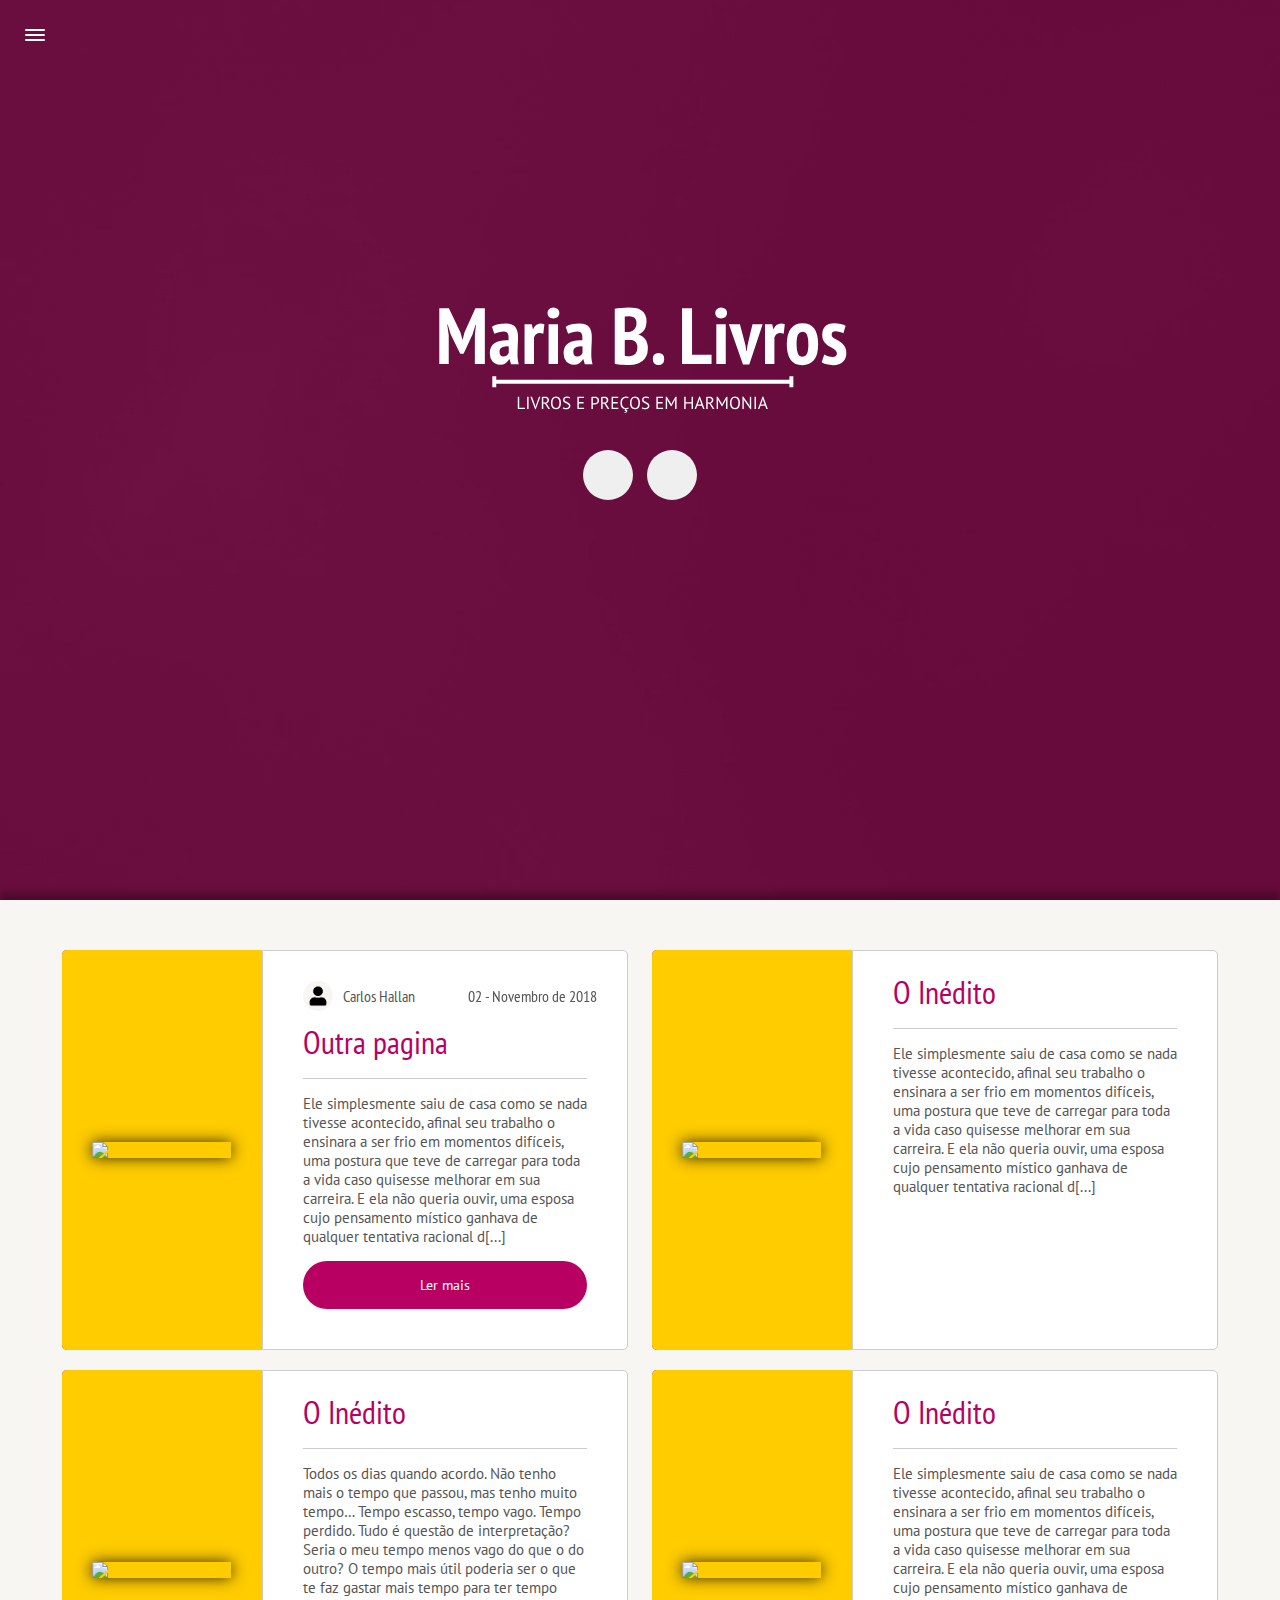
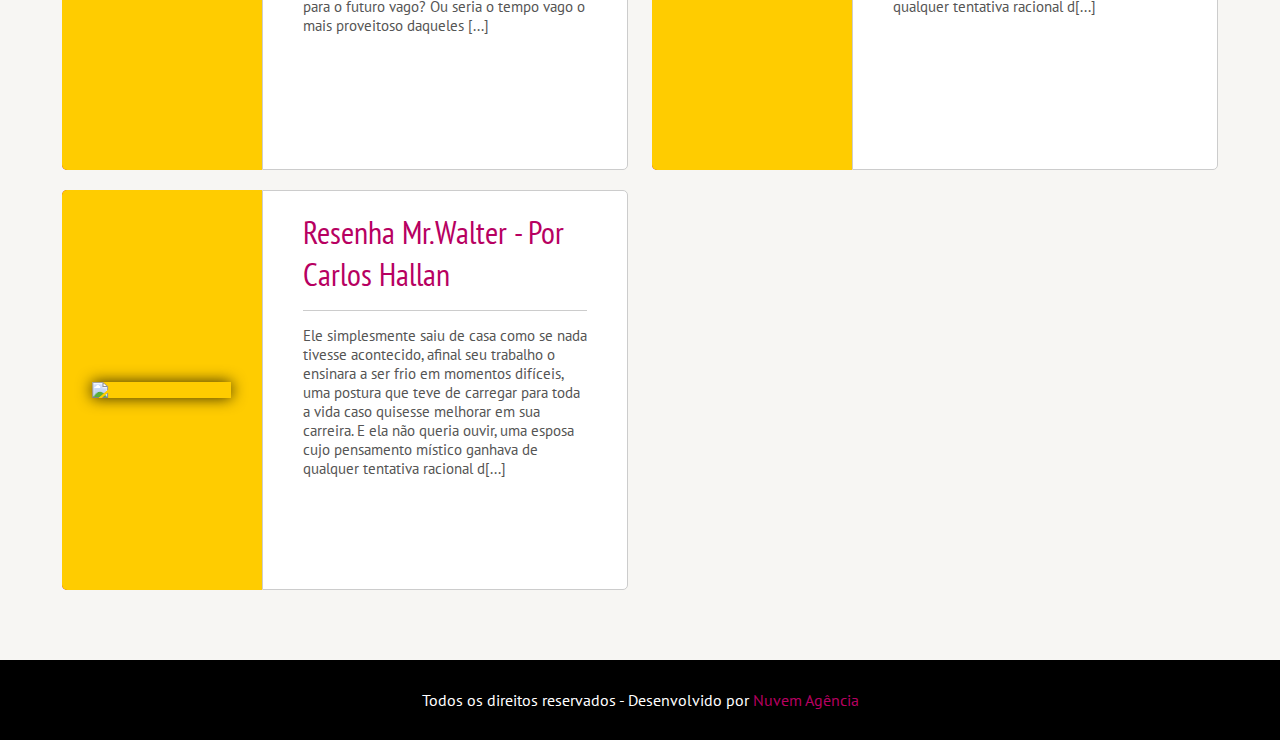
==== commit 8b3c43c2: "Accelerated animations, include footer" ====
--- a/index.html
+++ b/index.html
@@ -12,16 +12,28 @@
 
 <body page="index">
 
+    <!-- <div class="modal">
+        <p>Texto modal</p>
+        <button class="btn btn-inline" modal-btn="Yes">Sim</button>
+        <button class="btn btn-inline" modal-btn="No">Não</button>
+    </div> -->
+
+    <div class="bg-modal"></div>
+            
+
     <div class="loading"></div>
     <div class="loading2"></div>
     <div class="dot dot1"></div>
 
     <header>
+        
         <div include="./include/menu.html"></div>
 
         <figure class="captionHeader">
             <img id="logo" src="imagens/logo-branca.svg">
-        </figure>
+            <a href="https://loja.mblivros.com.br" title="Nossa Loja"><button class="btn btn-index"><i class="fas fa-shopping-bag"></i></button></a>
+            <a href="colunas.html" title="Conheça nossos livros"><button class="btn btn-index"><i class="fas fa-book"></i></button></a>
+            </figure>
 
         <div class="bgVideoFilter"></div>
         <div class="bg-video">
@@ -141,7 +153,7 @@
 
     </section>
 
-    <!-- <div include="./include/footer.html"></div> -->
+    <div class="footer" include="./include/footer.html"></div>
 
     <script src="js/jquery-3.3.1.min.js"></script>
     <script src="js/action.js"></script>
--- a/css/estilo.css
+++ b/css/estilo.css
@@ -160,12 +160,13 @@
     display: block;
     top: 0;
     z-index: 3;
+    text-align: center;
 }
 
 header .captionHeader img{
     width: 450px;
     height: auto;
-    top: 50%;
+    top: 40%;
     left: 50%;
     transform: translate(-50%, -50%);
     position: absolute;
@@ -181,10 +182,90 @@
     transition: 1s;
 }
 
+.bg-modal{
+    width: 100%;
+    height: 100%;
+    background-color: rgba(0,0,0,0.7);
+    top: 0;
+    left: 0;
+    position: fixed;
+    z-index: 204;
+    transform: scale(0);
+    transition: 0.6s;
+}
+
+.bg-modal-show{
+    transform: scale(1);
+}
+
+.modal{
+    width: 400px;
+    height: auto;
+    background-color: #fff;
+    border: 1px solid #fff;
+    border-radius: 10px;
+    box-shadow: 5px 30px 20px -20px rgba(0,0,0,0.4);
+    top: 50%;
+    left: 50%;
+    transform: translate(-50%, -50%) scale(0);
+    position: fixed;
+    z-index: 205;
+    padding: 40px;
+    text-align: center;
+    transition: 0.5s;
+}
+
+.modal-show{
+    transform: translate(-50%, -50%) scale(1);
+}
+
+.modal p{
+    font-family: 'PT Sans', sans-serif;
+    color: #555;
+    margin: 0 0 40px;
+    /* font-family: 'PT Sans Caption', sans-serif; */
+    /* font-family: 'PT Sans Narrow', sans-serif;  */
+}
+
+.btn-index{
+    color: #b70061;
+    border: 2px solid #fff;
+    position: relative;
+    top: 50%;
+    width: 50px;
+    height: 50px;
+    font-size: 20px !important;
+    padding: 0 !important;
+    margin: 0 5px;
+    display: inline-block;
+    /* left: 50%; */
+    /* transform: translate(-50%, -50%); */
+}
+.btn-index:hover{
+    background-color: #b70061 !important;
+    border: 2px solid #fff;
+    transform: scale(1.1);
+    color: #fff;
+}
+
 .menuTopShow{
     background-color: #b70061;
     box-shadow: 0 0 5px rgba(0,0,0,0.6);
-    border-bottom: 2px solid #fff;
+    /* border-bottom: 2px solid #fff; */
+}
+
+.logo-menu-top{
+    width: 300px;
+    height: auto;
+    position: absolute;
+    top: -100%;
+    left: 50%;
+    transform: translate(-50%, -50%);
+    transition: 1s;
+}
+
+.logo-menu-top-show{
+    top: 50%;
 }
 
 
@@ -545,8 +626,8 @@
     display: block;
     top: 0;
     left: 0;
-    transition: 2s;
-    transition-timing-function: ease-in-out;
+    transition: 1s;
+    transition-timing-function: step-start(1);
 }
 
 .removeLoading1{
@@ -562,8 +643,8 @@
     display: block;
     top: 0;
     right: 0;
-    transition: 2s;
-    transition-timing-function: ease-in-out;
+    transition: 1s;
+    transition-timing-function: step-start(1);
 }
 
 .removeLoading2{
@@ -666,8 +747,6 @@
 
 .btn{
     border: none;
-    background-color: #b70061;
-    color: #fff;
     border-radius: 30px;
     font-family: 'PT Sans', sans-serif;
     font-size: 14px;
@@ -690,11 +769,37 @@
 .btn-full{
     width: 100%;
     text-align: center;
+    background-color: #b70061;
+    color: #fff;
+}
+.btn-inline{
+    width: auto;
+    text-align: center;
+    background-color: #b70061;
+    color: #fff;
+    margin: 0 5px;
 }
 
 .date{
     float: right;
     padding-right: 30px;
+}
+
+.footer{
+    width: 100%;
+    height:30px;
+    padding: 30px 0 50px;
+    background-color: #000 !important;
+    display: block;
+    position: relative;
+    z-index: 3;
+    text-align: center;
+}
+
+footer p{
+    color: #fff;
+    font-family: 'PT Sans', sans-serif;
+    font-weight: lighter;
 }
 
 
